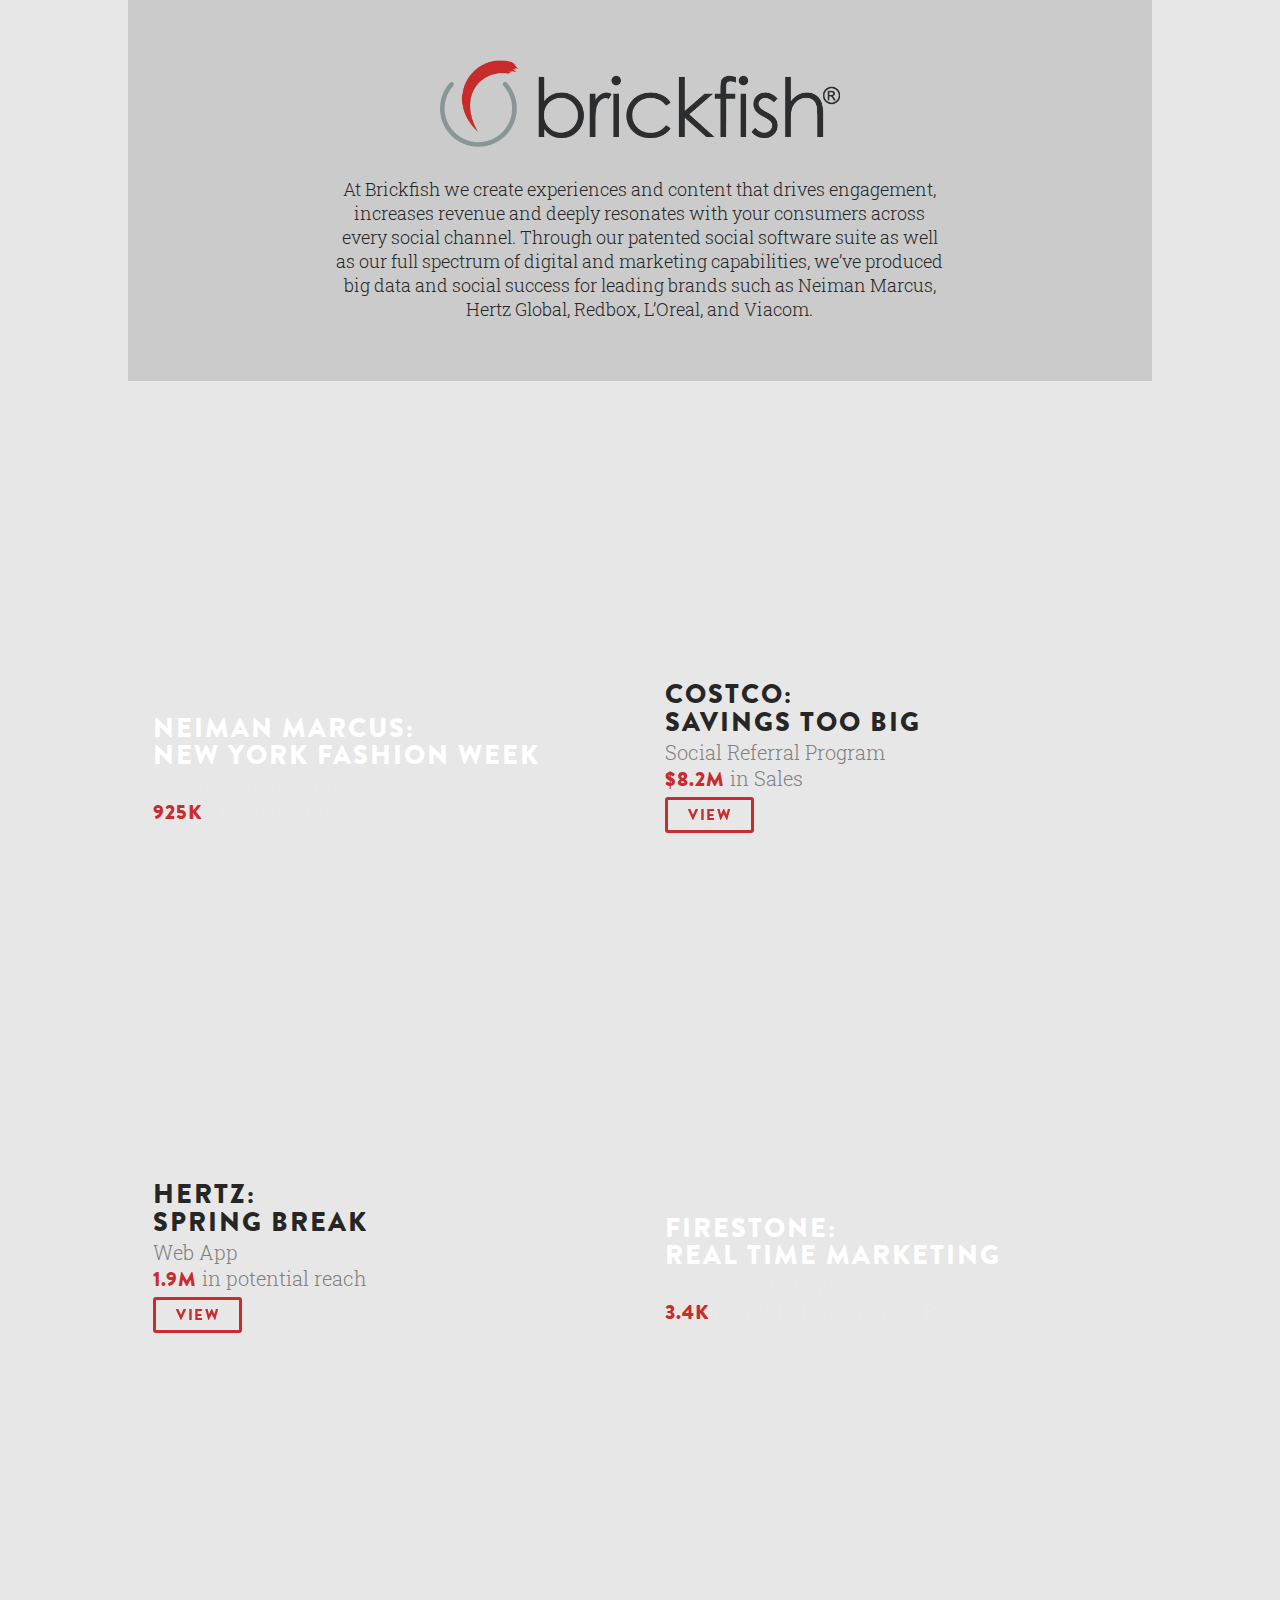
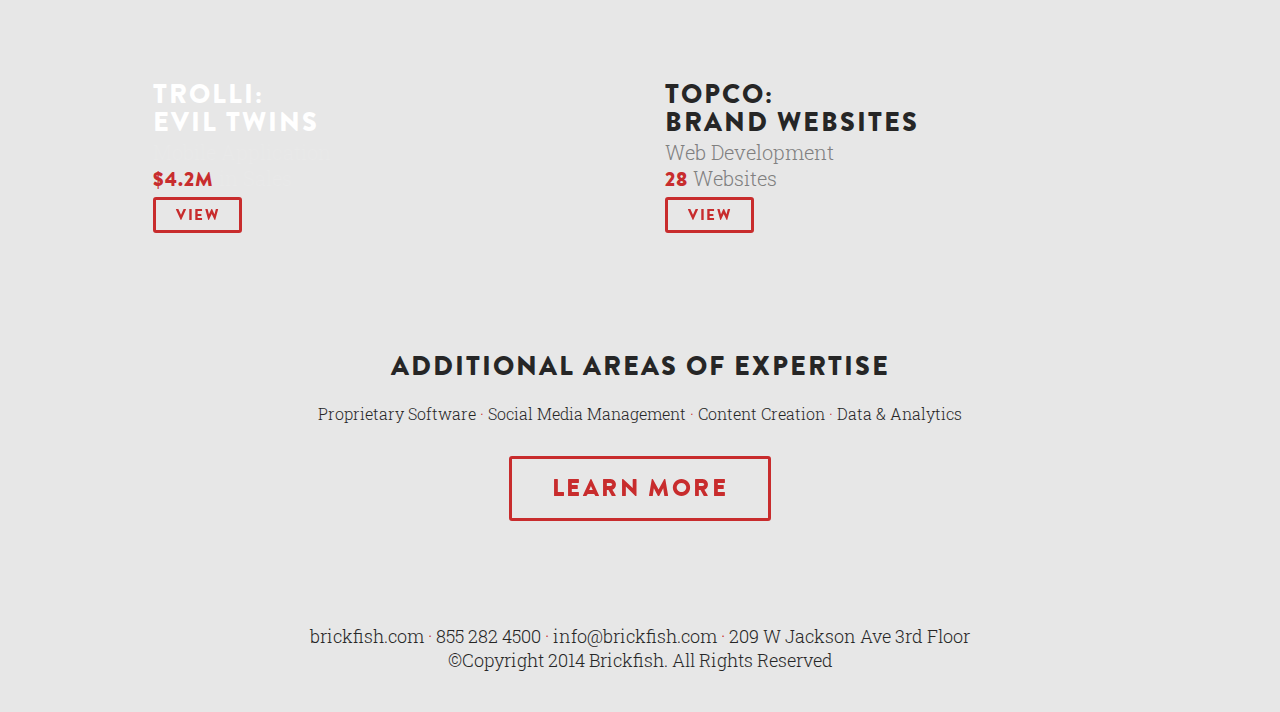
==== index.html @ 9af4f7bd "Update index.html" ====
<!DOCTYPE html>
<html lang="en">

    <head>
        <meta charset="utf-8">

        <!-- Force latest available IE rendering engine and Chrome Frame (if installed) -->
        <meta http-equiv="X-UA-Compatible" content="IE=edge,chrome=1">

        <title></title>
        <meta name="description" content="">

        <!-- Mobile Screen Resizing -->
        <meta name="viewport" content="width=device-width, initial-scale=1.0">

        <!-- Icons: place in the root directory -->
        <!-- https://github.com/audreyr/favicon-cheat-sheet -->

        <!-- feature detection -->
        <script src="dist/js/detects.js"></script>

        <!-- stylesheets -->
        <link href='https://fonts.googleapis.com/css?family=Roboto+Slab:300,100,400' rel='stylesheet' type='text/css'>
        <link rel="stylesheet" href="css/main.css" type="text/css">
        <link rel="stylesheet" type="text/css" href="css/MyFontsWebfontsKit.css">
        <script src="https://ajax.googleapis.com/ajax/libs/jquery/1.12.2/jquery.min.js"></script>
        <script type="text/javascript" src="js/main.js"></script>

       <script type="text/javascript">
          
  $(document).ready(function() {
    
    /* Every time the window is scrolled ... */
    $(window).scroll( function(){
    
        /* Check the location of each desired element */
        $('.hideme').each( function(i){
            
            var bottom_of_object = $(this).offset().top + $(this).outerHeight();
            var bottom_of_window = $(window).scrollTop() + $(window).height();
            
            /* If the object is completely visible in the window, fade it it */
            if( bottom_of_window > bottom_of_object ){
                
                $(this).animate({'opacity':'1'},700); 
                    
            }
            
        }); 
    
    });
    
});
        </script> 
    </head>

    <body>

        <!-- Old Browser Warning -->
        <!--[if lt IE 9]>
            <section class="container">
                Did you know that your web browser is a bit old? Some of the content on this site might not work right as a result. <a href="http://whatbrowser.org">Upgrade your browser</a> for a faster, better, and safer web experience.
            </section>
        <![endif]-->


        <main id="#main">

        <section class="container">

              <div class="header grid-full">
              <img id="main-logo" src="img/logo-2.png" width="400">
              <p>At Brickfish we create experiences and content that drives engagement, increases revenue and deeply resonates with your consumers across every social channel. Through our patented social software suite as well as our full spectrum of digital and marketing capabilities, we’ve produced big data and social success for leading brands such as Neiman Marcus, Hertz Global, Redbox, L’Oreal, and Viacom.</p>

              </div>

              <section class="row">
                  <div class="grid-half neiman">
                    <div class="text hideme">
                      <h1>NEIMAN MARCUS:<br>NEW YORK FASHION WEEK</h1>
                      <p>Social Content Strategy<br><span style="font-family: 'BrandonGrotesqueWeb-Black'; color: #c82d2e; font-weight: normal; letter-spacing: 1px">925K</span> Engagements</p>
                    </div>
                  </div>


                  <div class="grid-half costco">
                  
                    <div class="text hideme">
                      <h1 style="color:#262626">COSTCO:<br>SAVINGS TOO BIG</h1>
                      <p style="color:#808080">Social Referral Program<br><span style="font-family: 'BrandonGrotesqueWeb-Black';color: #c82d2e; font-weight: normal;letter-spacing: 1px">$8.2M</span> in Sales</p>
                    <div class="cta">
                        <a href="http://brickfish.com/expertise/" class="button">VIEW</a>
                    </div>
                    </div>
   
                  </div>
                  
            </section>

            <section class="row">
                  <div class="grid-half hertz">
                    <div class="text hideme">
                      <h1 style="color:#262626">HERTZ:<br>SPRING BREAK</h1>
                      <p style="color:#808080">Web App<br><span style="font-family: 'BrandonGrotesqueWeb-Black';color: #c82d2e; font-weight: normal;letter-spacing: 1px">1.9M</span> in potential reach</p>

                    <div class="cta">
                        <a href="http://brickfish.com/expertise/" class="button">VIEW</a>
                    </div> 
                    </div>                
                  </div>

                  <div class="grid-half firestone">
                    <div class="text hideme">
                      <h1>FIRESTONE:<br>REAL TIME MARKETING</h1>
                      <p>Outreach Strategy<br><span style="font-family: 'BrandonGrotesqueWeb-Black';color: #c82d2e; font-weight: normal;letter-spacing: 1px">3.4K</span> Monthly Personalized Replies</p>
                    </div>
                  </div>
            </section>

            <section class="row">

                  <div class="grid-half trolli">
                   <div class="text hideme">
                      <h1>TROLLI:<br>EVIL TWINS</h1>
                      <p>Mobile Application<br><span style="font-family: 'BrandonGrotesqueWeb-Black';color: #c82d2e; font-weight: normal;letter-spacing: 1px">$4.2M</span> in Sales</p>

                                              <div class="cta">
                        <a href="http://brickfish.com/expertise/" class="button">VIEW</a>
                    </div>
                    </div>
                  </div>


                  <div class="grid-half topco">
                    <div class="text hideme">
                      <h1 style="color:#262626">TOPCO:<br>BRAND WEBSITES</h1>
                      <p style="color:#808080">Web Development<br><span style="font-family: 'BrandonGrotesqueWeb-Black';color: #c82d2e; font-weight: normal;letter-spacing: 1px">28</span> Websites</p>

                                              <div class="cta">
                        <a href="http://brickfish.com/expertise/" class="button">VIEW</a>
                    </div>
                    </div>
                  </div>
            
            </section>



        <section class="row">
             <div class=" grid-full services">
                  <div class="services-text hideme">
                   <h1 style="color: #262626; text-align: center;">ADDITIONAL AREAS OF EXPERTISE</h1>
                    <p>Proprietary Software  <span style="color: #c82d2e;">&middot;</span>  Social Media Management  <span style="color: #c82d2e;">&middot;</span>  Content Creation  <span style="color: #c82d2e;">&middot;</span>  Data & Analytics</p>

                    <div class="cta-big">
                        <a href="http://brickfish.com/expertise/" class="button-big">LEARN MORE</a>
                    </div>
                  </div>
            </div>
        </section>

            <footer>
              <p>brickfish.com  <span style="color: #c82d2e;">&middot;</span>  855 282 4500  <span style="color: #c82d2e;">&middot;</span>  info@brickfish.com  <span style="color: #c82d2e;">&middot;</span>  209 W Jackson Ave 3rd Floor<br>
©Copyright 2014 Brickfish. All Rights Reserved</p>  
            </footer>

             
        </section>



        </main>

        <!-- Javascript -->
        <!-- In the footer for better performance -->


    </body>

</html>
---- css/main.css ----
/*!
 * Kraken v7.3.0: A lightweight front-end boilerplate
 * (c) 2016 Chris Ferdinandi
 * MIT License
 * http://github.com/cferdinandi/kraken
 */

/**
 * @section Normalize.css
 * Normalize.css base with custom code.
 * Additional normalize styles incorporated throughout components.
 * @link http://necolas.github.io/normalize.css/
 */
/**
  * Mobile screen resizing
  * @link http://dev.w3.org/csswg/css-device-adapt/
  */
@import url("//hello.myfonts.net/count/30eabd");

  
@font-face {font-family: 'BrandonGrotesqueWeb-Black';
src: url('../webfonts/30EABD_0_0.eot');
src: url('../webfonts/30EABD_0_0.eot?#iefix') format('embedded-opentype'),
url('../webfonts/30EABD_0_0.woff2') format('woff2'),
url('../webfonts/30EABD_0_0.woff') format('woff'),
url('../webfonts/30EABD_0_0.ttf') format('truetype');}

@-webkit-viewport {
  width: device-width;
  zoom: 1.0;
}

@-moz-viewport {
  width: device-width;
  zoom: 1.0;
}

@-ms-viewport {
  width: device-width;
  zoom: 1.0;
}

@-o-viewport {
  width: device-width;
  zoom: 1.0;
}

@viewport {
  width: device-width;
  zoom: 1.0;
}

/**
 * Remove the tap delay in webkit
 * @link https://medium.com/@adactio/delay-a9df9edceef3#.7dmbl3xow
 */
/* line 23, /Users/cferdinandi/Sites/kraken/src/sass/components/_normalize.scss */
a, .link-block-styled,
button,
input,
select,
textarea,
label,
summary {
  -ms-touch-action: manipulation;
      touch-action: manipulation;
}

/**
 * Add box sizing to everything
 * @link http://www.paulirish.com/2012/box-sizing-border-box-ftw/
 */
/* line 38, /Users/cferdinandi/Sites/kraken/src/sass/components/_normalize.scss */
*,
*:before,
*:after {
  box-sizing: border-box;
}

/**
 * 1. Set default font family to default.
 * 2. Force scrollbar display to prevent jumping on pages.
 * 3. Prevent iOS text size adjust after orientation change, without disabling
 *    user zoom.
 */
/* line 51, /Users/cferdinandi/Sites/kraken/src/sass/components/_normalize.scss */
html {
  font-family: "Helvetica Neue", Arial, sans-serif;
  /* 1 */
  overflow-y: scroll;
  /* 2 */
  -webkit-text-size-adjust: 100%;
      -ms-text-size-adjust: 100%;
          text-size-adjust: 100%;
  /* 3 */
}

/**
 * Remove default margin.
 */
/* line 60, /Users/cferdinandi/Sites/kraken/src/sass/components/_normalize.scss */
body {
  background: #e7e7e7;
  margin: 0;
}

/**
 * Correct `block` display not defined for any HTML5 element in IE 8/9.
 * Correct `block` display not defined for `details` or `summary` in IE 10/11
 * and Firefox.
 * Correct `block` display not defined for `main` in IE 11.
 */
/* line 70, /Users/cferdinandi/Sites/kraken/src/sass/components/_normalize.scss */
article,
aside,
cite,
details,
figcaption,
figure,
footer,
header,
hgroup,
main,
menu,
nav,
section,
summary {
  display: block;
}

/**
 * 1. Correct `inline-block` display not defined in IE 8/9.
 * 2. Normalize vertical alignment of `progress` in Chrome, Firefox, and Opera.
 */
/* line 91, /Users/cferdinandi/Sites/kraken/src/sass/components/_normalize.scss */
audio,
canvas,
progress,
video {
  display: inline-block;
  /* 1 */
  vertical-align: baseline;
  /* 2 */
}

/**
 * Prevent modern browsers from displaying `audio` without controls.
 * Remove excess height in iOS 5 devices.
 */
/* line 103, /Users/cferdinandi/Sites/kraken/src/sass/components/_normalize.scss */
audio:not([controls]) {
  display: none;
  height: 0;
}

/**
 * Prevent img and video elements from spilling outside of the page on smaller screens.
 */
/* line 111, /Users/cferdinandi/Sites/kraken/src/sass/components/_normalize.scss */
img,
video {
  max-width: 100%;
  height: auto;
}

/**
 * Prevent iframe, object, and embed elements from spilling outside of the page on smaller screens.
 * height: auto causes iframes to smush, so it's omitted here.
 */
/* line 121, /Users/cferdinandi/Sites/kraken/src/sass/components/_normalize.scss */
iframe,
object,
embed {
  max-width: 100%;
}

/**
 * Hide the template element in IE, Safari, and Firefox < 22.
 */
/**
 * 1. Remove border when inside `a` element in IE 8/9/10.
 * 2. Prevents IE from making scaled images look like crap
 */
/* line 138, /Users/cferdinandi/Sites/kraken/src/sass/components/_normalize.scss */
img {
  border: 0;
  /* 1 */
  -ms-interpolation-mode: bicubic;
  /* 2 */
}

/**
 * Correct overflow not hidden in IE 9/10/11.
 */
/* line 146, /Users/cferdinandi/Sites/kraken/src/sass/components/_normalize.scss */
svg:not(:root) {
  overflow: hidden;
}

/**
 * Address inconsistent margin.
 */
/* line 153, /Users/cferdinandi/Sites/kraken/src/sass/components/_normalize.scss */
figure {
  margin: 0;
}

/**
 * @section Grid
 * Structure and layout
 */
/**
 * Base grid styles: single column
 */
/* line 9, /Users/cferdinandi/Sites/kraken/src/sass/components/_grid.scss */
.container {
  background: #e7e7e7;
  margin-left: auto;
  margin-right: auto;
  max-width: 80%;
  width: 100%;
}

/* line 16, /Users/cferdinandi/Sites/kraken/src/sass/components/_grid.scss */
.row {
  width: 100%;
}

/* line 21, /Users/cferdinandi/Sites/kraken/src/sass/components/_grid.scss */
.grid-full {
  width: 100%;
}
.grid-half {
  height: 500px;
  width: 50%;
  float: left;
  display: flex !important;
}
.neiman {
  background-image: url('http://brickfish.com/wp-content/uploads/2016/05/NM-1.jpg');
  background-size: cover;
}
.firestone {
  background-image: url('http://brickfish.com/wp-content/uploads/2016/05/firestone2.jpg');
  background-size: cover;
  background-position: bottom right;
}
.trolli {
  background-image: url('http://brickfish.com/wp-content/uploads/2016/05/trolli-1.jpg');
  background-size: cover;
  background-position: 50%, 50%;
}
.costco {
  background-image: url('http://brickfish.com/wp-content/uploads/2016/05/costco-2.jpg');
    background-repeat: no-repeat;
  background-size: contain;
  background-position: bottom right;
}
.hertz {
  background-image: url('http://brickfish.com/wp-content/uploads/2016/05/hertz2-1.jpg');
    background-repeat: no-repeat;
  background-size: contain;
  background-position: top right;
}
.topco {
  background-image: url('http://brickfish.com/wp-content/uploads/2016/05/topco.jpg');
    background-repeat: no-repeat;
  background-size: contain;
  background-position: top right;
}
.grey {
  background: #e7e7e7;
}
.header {
  background-image: url('http://brickfish.com/wp-content/uploads/2016/05/header-img-1.jpg');
  background-size: cover;
  background-position: 50%, 50%;
  background-color: #cbcbcb;
  padding: 60px 0;
}
.header p {
  width: 60%;
  color: #262626;
  font-size: 18px;
  font-weight: 300;
  margin: 0 auto;
  text-align: center;
}
#main-logo {
  display: block;
  text-align: center;
  margin: 0px auto 30px auto;
}

h1{
  line-height: 1;
  font-weight: normal;
  letter-spacing: 2px;
  font-size: 2em;
  font-family: 'BrandonGrotesqueWeb-Black';
  color: white;
  -webkit-margin-before: 0 !important;
  -webkit-margin-after: 0 !important;
}
p {
  font-weight: 300;
  color: #e9e9e9;
  font-size: 20px;
  font-family: 'Roboto Slab', serif;
  -webkit-margin-before: 0 !important;
  -webkit-margin-after: 0 !important;
}
.text {
  display: flex !important;
  flex-direction: column !important;
  justify-content: flex-end !important;
  margin-bottom: 10%;
  margin-left: 25px;
}
.services {
  display: flex;
  background: url('http://brickfish.com/wp-content/uploads/2016/05/services.jpg');
  background-size: cover;
  background-position: 50%, 50%;
  text-align: center;
  padding: 75px 10px;
}
.services-text {
  margin: 0 auto;
  text-align: center;
}
.services p {
  padding-top:20px;
  color: #262626;
  font-weight: 300;
}

div .cta-big {
  font-family: 'BrandonGrotesqueWeb-Black';
  margin: 50px auto 0 auto;
  text-align: center;
}
.button-big {
  position: relative;
  font-size: 24px;
  letter-spacing: .1em;
  text-decoration: none;
  color: #c82c2d;
    border: 3px solid #c82c2d;
    box-sizing: border-box;
    border-radius: 3px;
    padding: 20px 40px 15px 40px;
    text-align: center;
  vertical-align: middle;
  
    -webkit-transform: translateZ(0);
  -moz-transform: translateZ(0);

  transform: translateZ(0);
  
  -webkit-backface-visibility: hidden;
  -moz-backface-visibility: hidden;

  backface-visibility: hidden;
  
  -moz-osx-font-smoothing: grayscale;
  
  -webkit-transition-duration: 0.5s;
  -moz-transition-duration: 0.5s;

  transition-duration: 0.5s;
  
  -webkit-transition-property: all;
  -moz-transition-property: all;
  -moz-transition-property: all;
  transition-property: all;
}

.button-big:hover, .button-big:focus, .button-big:active {
background: #ea3031;
text-decoration: none;
border: 3px solid #ea3031 !important;
 color: #fff;
}
.cta {
  font-family: 'BrandonGrotesqueWeb-Black';
  margin: 10px 0 0 0;
}
.button {
  position: relative;
  font-size: 15px;
  letter-spacing: .1em;
  text-decoration: none;
  color: #c82c2d;
    border: 3px solid #c82c2d;
    box-sizing: border-box;
    border-radius: 3px;
    padding: 10px 20px 5px 20px;
    text-align: center;
  vertical-align: middle;
  
    -webkit-transform: translateZ(0);
  -moz-transform: translateZ(0);

  transform: translateZ(0);
  
  -webkit-backface-visibility: hidden;
  -moz-backface-visibility: hidden;

  backface-visibility: hidden;
  
  -moz-osx-font-smoothing: grayscale;
  
  -webkit-transition-duration: 0.5s;
  -moz-transition-duration: 0.5s;

  transition-duration: 0.5s;
  
  -webkit-transition-property: all;
  -moz-transition-property: all;
  -moz-transition-property: all;
  transition-property: all;
}

.button:hover, .button:focus, .button:active {
background: #ea3031;
text-decoration: none;
border: 3px solid #ea3031 !important;
 color: #fff;
}

footer {
  color: #262626;
  text-align: center;
  padding: 40px 10px;
}
footer p {
  font-size: 18px;
  font-weight: 300;
  color: #262626;
}
/**
 * Reverses order of grid for content choreography
 */
/* line 38, /Users/cferdinandi/Sites/kraken/src/sass/components/_grid.scss */
.grid-flip {
  float: right;
}
/*.hideme {
    opacity:0;
} */



/**
 * Add columns to grid on bigger screens
 */
@media (max-width: 1360px) {

h1 {
  font-size: 1.7em;
}
.services p {
  font-size: 16px;
}

}
@media (max-width: 1100px) {
.container {
  max-width: 90%;
}
h1 {
  font-size: 1.3em;
}
.services p {
  font-size: 16px;
}
}

@media (max-width: 770px) {
.container {
  max-width: 90%;
}
.header {
  padding: 75px 0;

}
.grid-half {
  height: 500px;
  width: 100%;
}
h1 {
  font-size: 2em;
}
.costco {
    background-repeat: no-repeat;
  background-size: contain;
  background-position: top right;
}
.hertz {
  background-repeat: no-repeat;
  background-size: contain;
  background-position: top right;
}

}
@media (max-width: 481px) {
.container {
  max-width: 100%;
  width: 100%;
}
#main-logo {
  width: 80%;
}
  .header {
  padding: 50px 0;
}
.grid-half {
  height: 300px;
  width: 100%;
}
h1 {
  font-size: 1.2em;
}
.text {
  margin-bottom: 7%;
}
.text p {
  font-size: 16px;
}
}
  
}
---- css/MyFontsWebfontsKit.css ----
/**
 * @license
 * MyFonts Webfont Build ID 3205821, 2016-04-18T14:01:42-0400
 * 
 * The fonts listed in this notice are subject to the End User License
 * Agreement(s) entered into by the website owner. All other parties are 
 * explicitly restricted from using the Licensed Webfonts(s).
 * 
 * You may obtain a valid license at the URLs below.
 * 
 * Webfont: BrandonGrotesqueWeb-Black by HVD Fonts
 * URL: http://www.myfonts.com/fonts/hvdfonts/brandon-grotesque/black/
 * Copyright: Copyright (c) 2015 by Hannes von Doehren. All rights reserved.
 * Licensed pageviews: 10,000
 * 
 * 
 * License: http://www.myfonts.com/viewlicense?type=web&buildid=3205821
 * 
 * © 2016 MyFonts Inc
*/


/* @import must be at top of file, otherwise CSS will not work */
@import url("//hello.myfonts.net/count/30eabd");

  
@font-face {font-family: 'BrandonGrotesqueWeb-Black';src: url('webfonts/30EABD_0_0.eot');src: url('webfonts/30EABD_0_0.eot?#iefix') format('embedded-opentype'),url('webfonts/30EABD_0_0.woff2') format('woff2'),url('webfonts/30EABD_0_0.woff') format('woff'),url('webfonts/30EABD_0_0.ttf') format('truetype');}
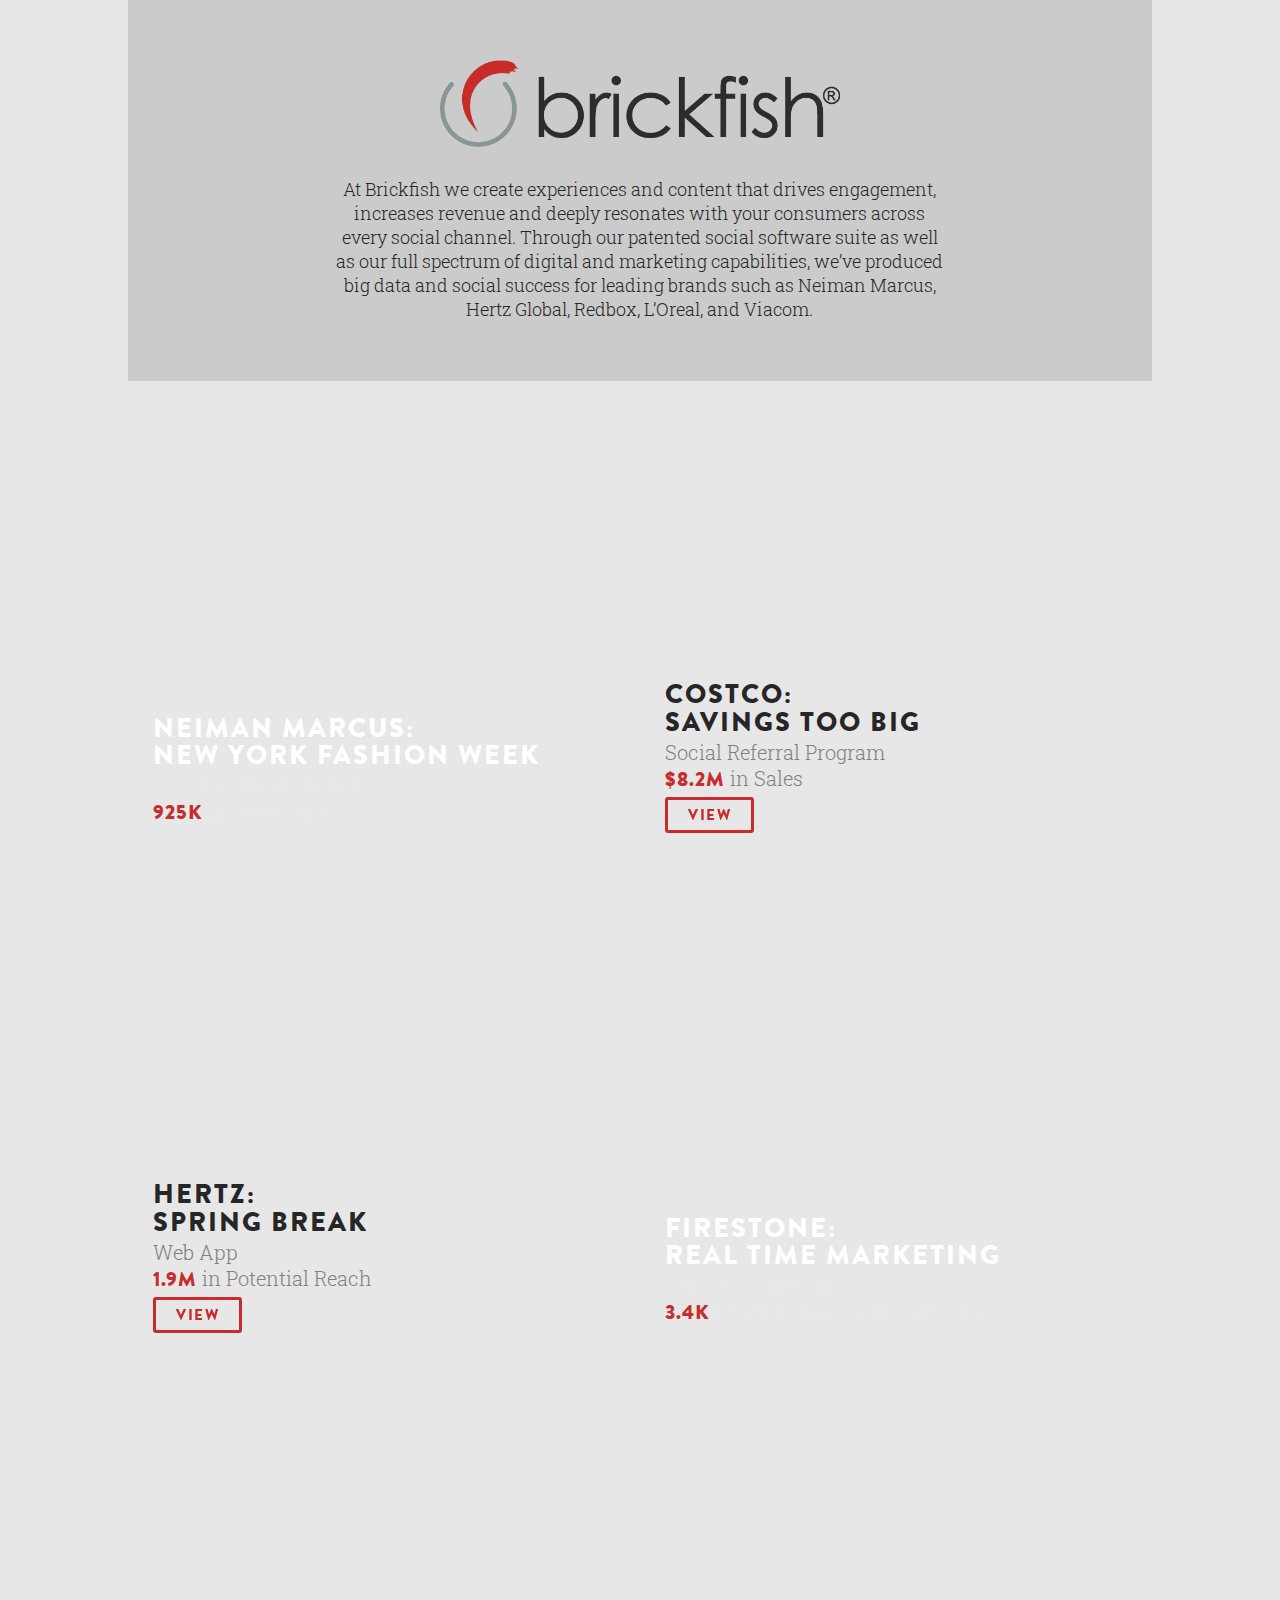
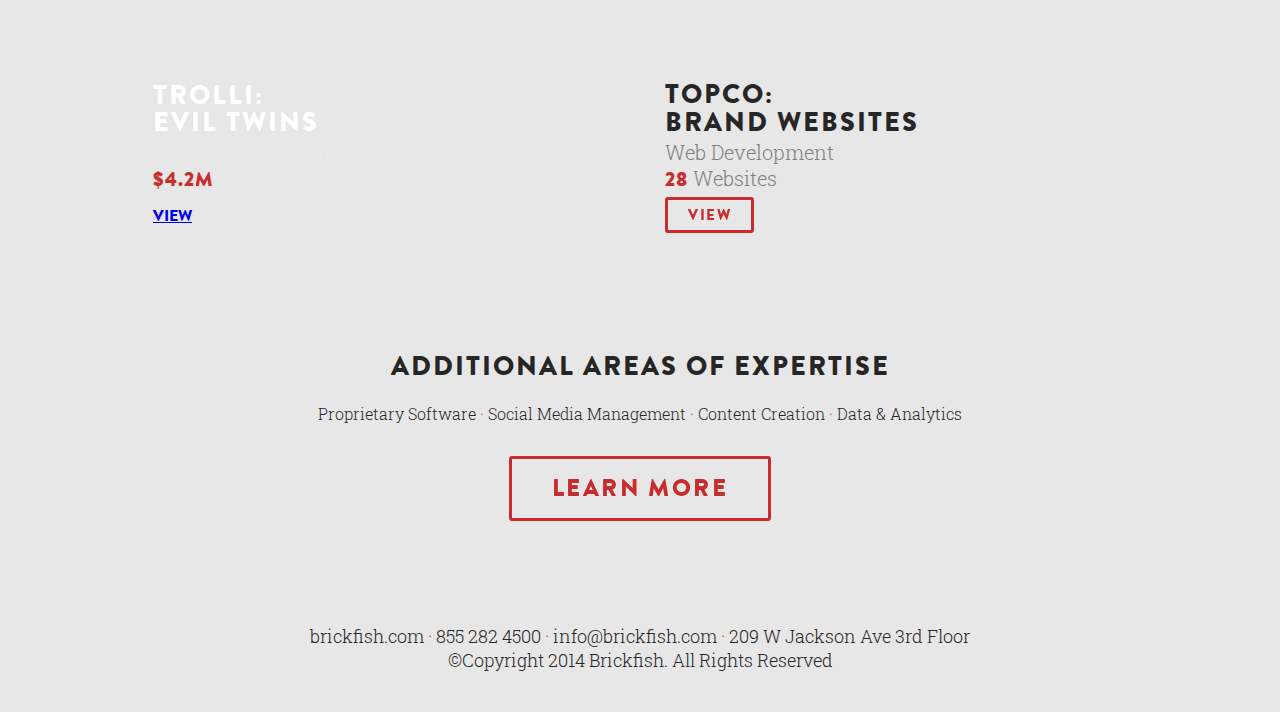
==== commit 5a3c1d76: "copy" ====
--- a/index.html
+++ b/index.html
@@ -69,7 +69,7 @@
         <section class="container">
 
               <div class="header grid-full">
-              <img id="main-logo" src="img/logo-2.png" width="400">
+              <a href="http://brickfish.com/" target="_blank"><img id="main-logo" src="img/logo-2.png" width="400"></a>
               <p>At Brickfish we create experiences and content that drives engagement, increases revenue and deeply resonates with your consumers across every social channel. Through our patented social software suite as well as our full spectrum of digital and marketing capabilities, we’ve produced big data and social success for leading brands such as Neiman Marcus, Hertz Global, Redbox, L’Oreal, and Viacom.</p>
 
               </div>
@@ -89,7 +89,7 @@
                       <h1 style="color:#262626">COSTCO:<br>SAVINGS TOO BIG</h1>
                       <p style="color:#808080">Social Referral Program<br><span style="font-family: 'BrandonGrotesqueWeb-Black';color: #c82d2e; font-weight: normal;letter-spacing: 1px">$8.2M</span> in Sales</p>
                     <div class="cta">
-                        <a href="http://brickfish.com/expertise/" class="button">VIEW</a>
+                        <a href="http://brickfish.com/costco-savings-too-big/" target="_blank" class="button">VIEW</a>
                     </div>
                     </div>
    
@@ -101,10 +101,10 @@
                   <div class="grid-half hertz">
                     <div class="text hideme">
                       <h1 style="color:#262626">HERTZ:<br>SPRING BREAK</h1>
-                      <p style="color:#808080">Web App<br><span style="font-family: 'BrandonGrotesqueWeb-Black';color: #c82d2e; font-weight: normal;letter-spacing: 1px">1.9M</span> in potential reach</p>
+                      <p style="color:#808080">Web App<br><span style="font-family: 'BrandonGrotesqueWeb-Black';color: #c82d2e; font-weight: normal;letter-spacing: 1px">1.9M</span> in Potential Reach</p>
 
                     <div class="cta">
-                        <a href="http://brickfish.com/expertise/" class="button">VIEW</a>
+                        <a href="http://brickfish.com/hertz-spring-break/" target="_blank" class="button">VIEW</a>
                     </div> 
                     </div>                
                   </div>
@@ -125,7 +125,7 @@
                       <p>Mobile Application<br><span style="font-family: 'BrandonGrotesqueWeb-Black';color: #c82d2e; font-weight: normal;letter-spacing: 1px">$4.2M</span> in Sales</p>
 
                                               <div class="cta">
-                        <a href="http://brickfish.com/expertise/" class="button">VIEW</a>
+                        <a href="http://brickfish.com/trolli-case-study/" target="_blank class="button">VIEW</a>
                     </div>
                     </div>
                   </div>
@@ -137,7 +137,7 @@
                       <p style="color:#808080">Web Development<br><span style="font-family: 'BrandonGrotesqueWeb-Black';color: #c82d2e; font-weight: normal;letter-spacing: 1px">28</span> Websites</p>
 
                                               <div class="cta">
-                        <a href="http://brickfish.com/expertise/" class="button">VIEW</a>
+                        <a href="http://brickfish.com/topco-case-study/" target="_blank" class="button">VIEW</a>
                     </div>
                     </div>
                   </div>
@@ -153,7 +153,7 @@
                     <p>Proprietary Software  <span style="color: #c82d2e;">&middot;</span>  Social Media Management  <span style="color: #c82d2e;">&middot;</span>  Content Creation  <span style="color: #c82d2e;">&middot;</span>  Data & Analytics</p>
 
                     <div class="cta-big">
-                        <a href="http://brickfish.com/expertise/" class="button-big">LEARN MORE</a>
+                        <a href="http://brickfish.com/expertise/" target="_blank" class="button-big">LEARN MORE</a>
                     </div>
                   </div>
             </div>
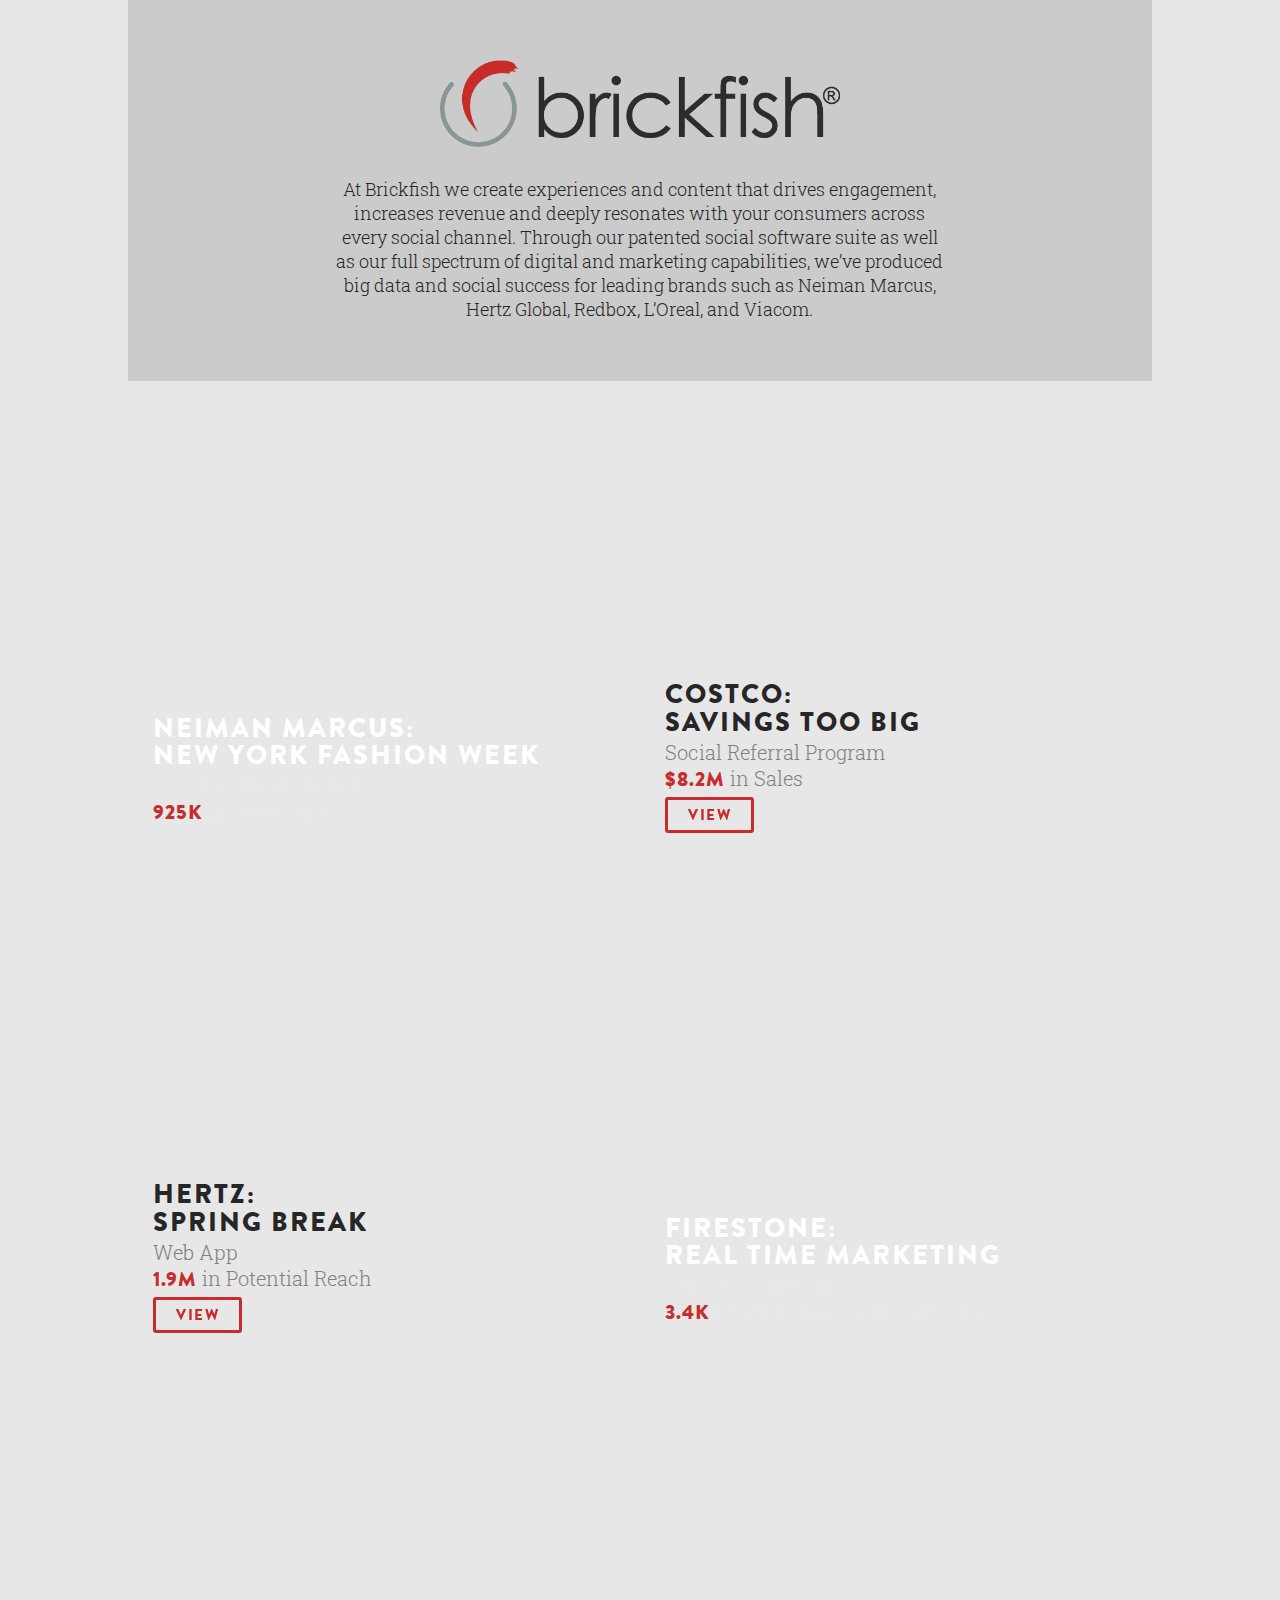
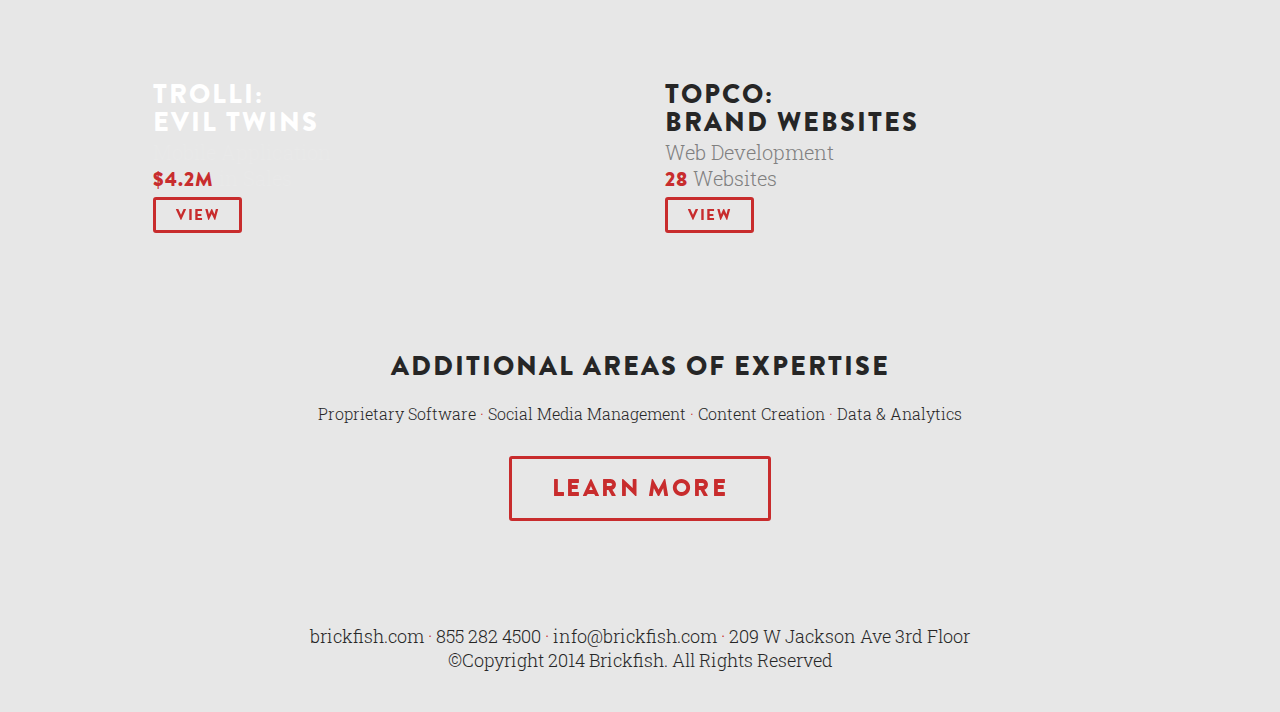
==== commit 7889e21d: """ ====
--- a/index.html
+++ b/index.html
@@ -125,7 +125,7 @@
                       <p>Mobile Application<br><span style="font-family: 'BrandonGrotesqueWeb-Black';color: #c82d2e; font-weight: normal;letter-spacing: 1px">$4.2M</span> in Sales</p>
 
                                               <div class="cta">
-                        <a href="http://brickfish.com/trolli-case-study/" target="_blank class="button">VIEW</a>
+                        <a href="http://brickfish.com/trolli-case-study/" target="_blank" class="button">VIEW</a>
                     </div>
                     </div>
                   </div>
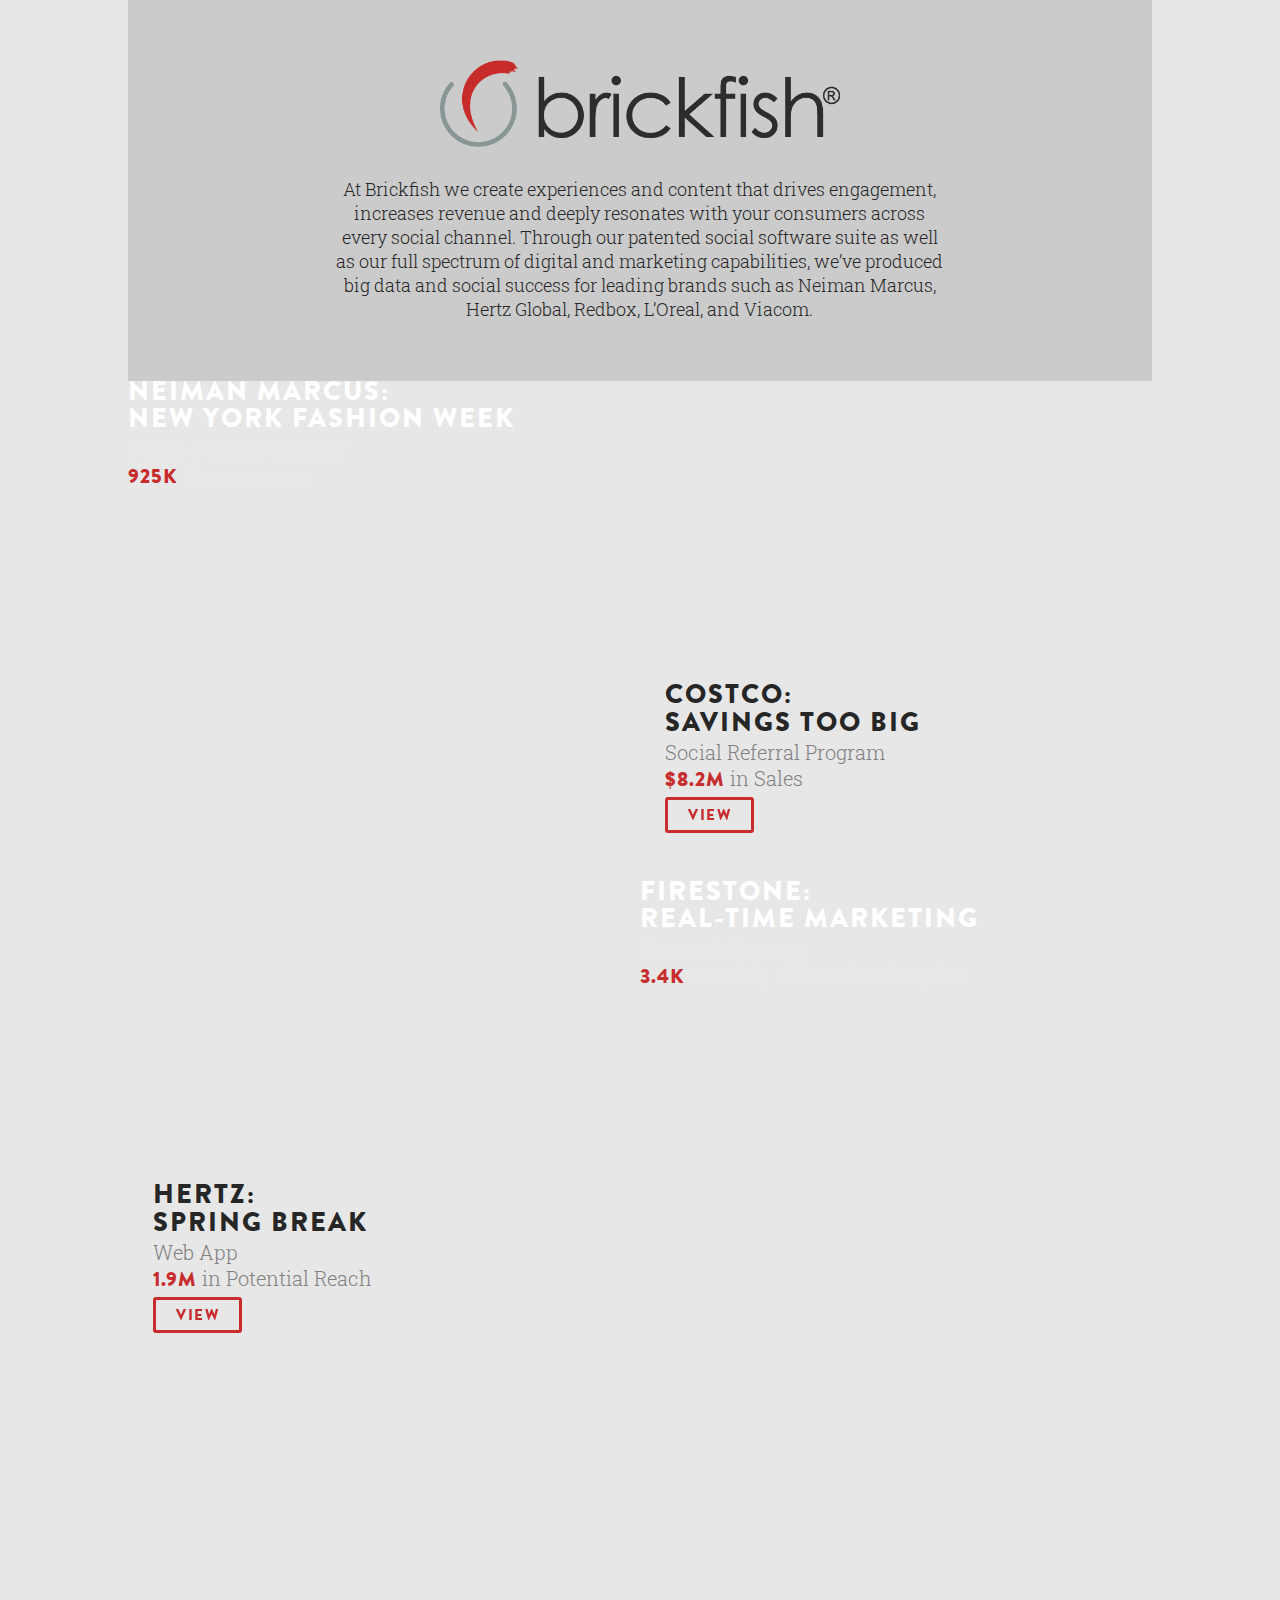
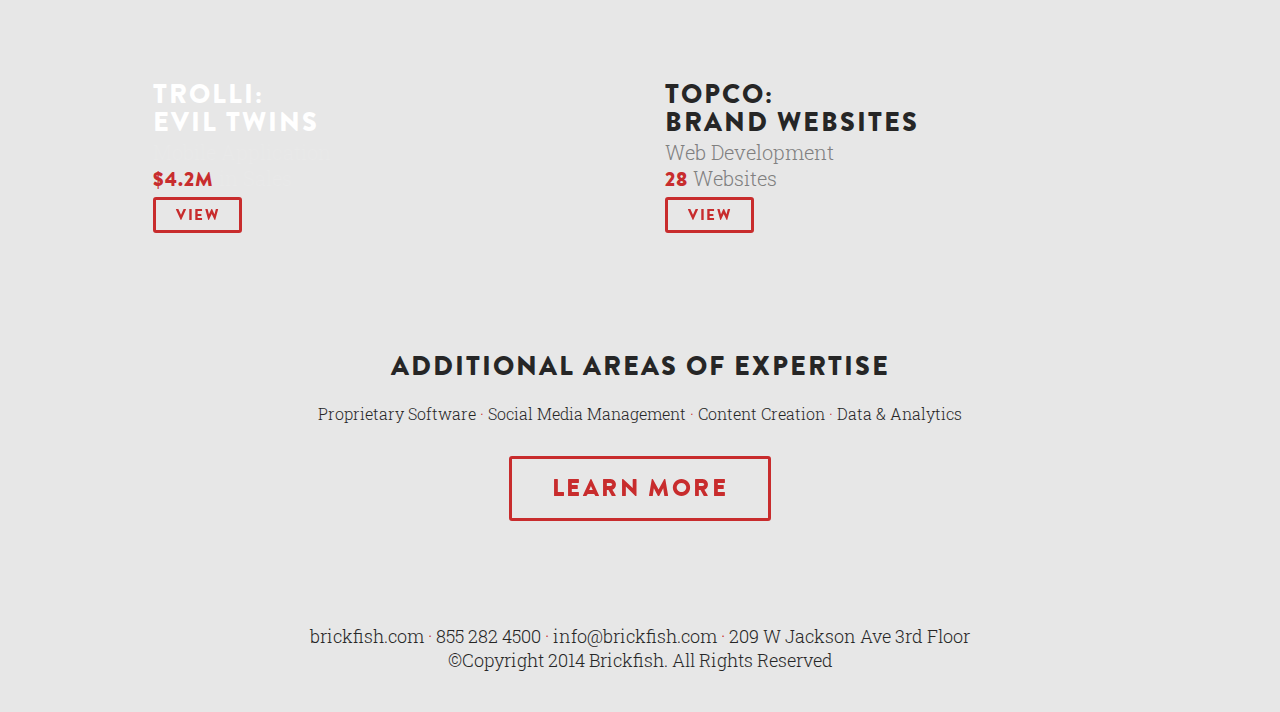
==== commit 2d4ce2dd: "changes" ====
--- a/index.html
+++ b/index.html
@@ -76,7 +76,7 @@
 
               <section class="row">
                   <div class="grid-half neiman">
-                    <div class="text hideme">
+                    <div class="text-only hideme">
                       <h1>NEIMAN MARCUS:<br>NEW YORK FASHION WEEK</h1>
                       <p>Social Content Strategy<br><span style="font-family: 'BrandonGrotesqueWeb-Black'; color: #c82d2e; font-weight: normal; letter-spacing: 1px">925K</span> Engagements</p>
                     </div>
@@ -110,8 +110,8 @@
                   </div>
 
                   <div class="grid-half firestone">
-                    <div class="text hideme">
-                      <h1>FIRESTONE:<br>REAL TIME MARKETING</h1>
+                    <div class="text-only hideme">
+                      <h1>FIRESTONE:<br>REAL-TIME MARKETING</h1>
                       <p>Outreach Strategy<br><span style="font-family: 'BrandonGrotesqueWeb-Black';color: #c82d2e; font-weight: normal;letter-spacing: 1px">3.4K</span> Monthly Personalized Replies</p>
                     </div>
                   </div>
--- a/css/main.css
+++ b/css/main.css
@@ -477,6 +477,16 @@
 }
 }
 
+@media (min-width: 771px) and (max-width: 925px) {
+ p {
+  font-size:16px;
+ }
+ .costco {
+ background-position-x: -50px;
+ }
+ 
+}
+
 @media (max-width: 770px) {
 .container {
   max-width: 90%;
@@ -492,6 +502,9 @@
 h1 {
   font-size: 2em;
 }
+ p {
+  font-size:20px;
+ }
 .costco {
     background-repeat: no-repeat;
   background-size: contain;
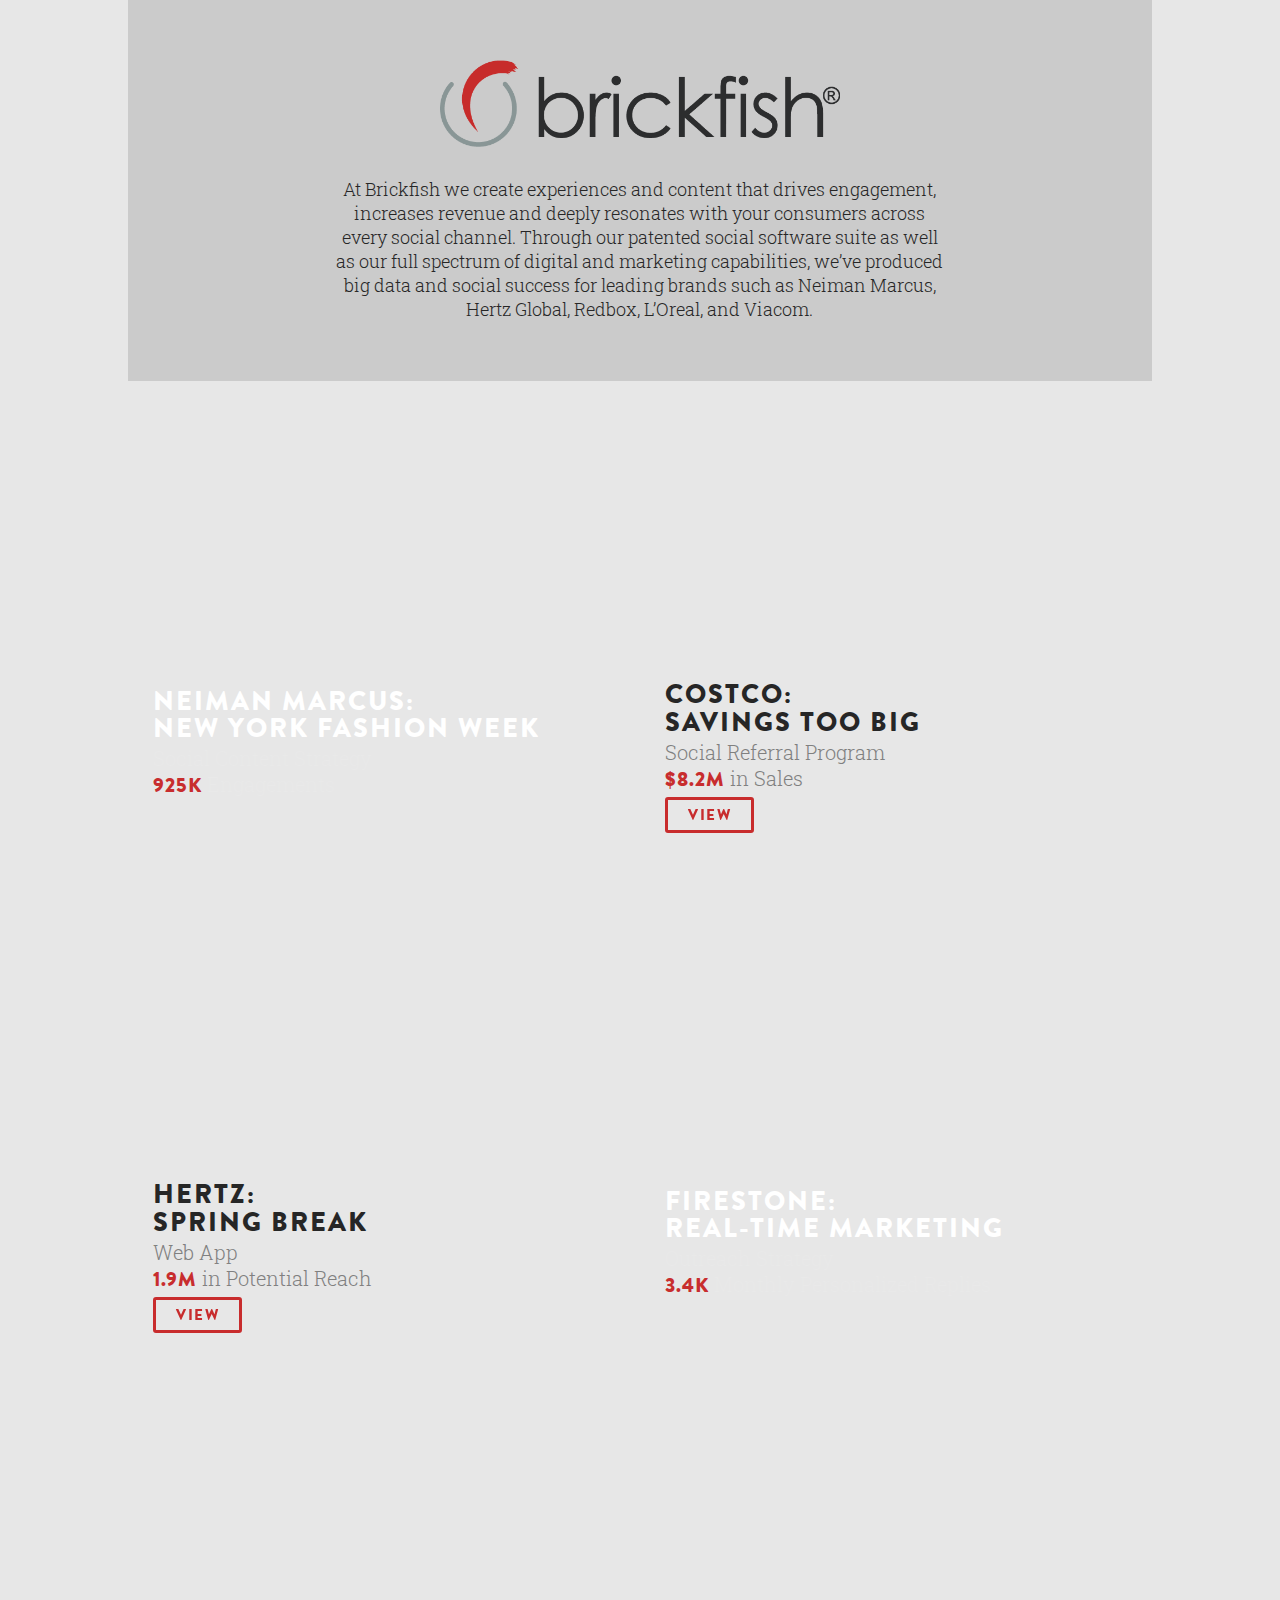
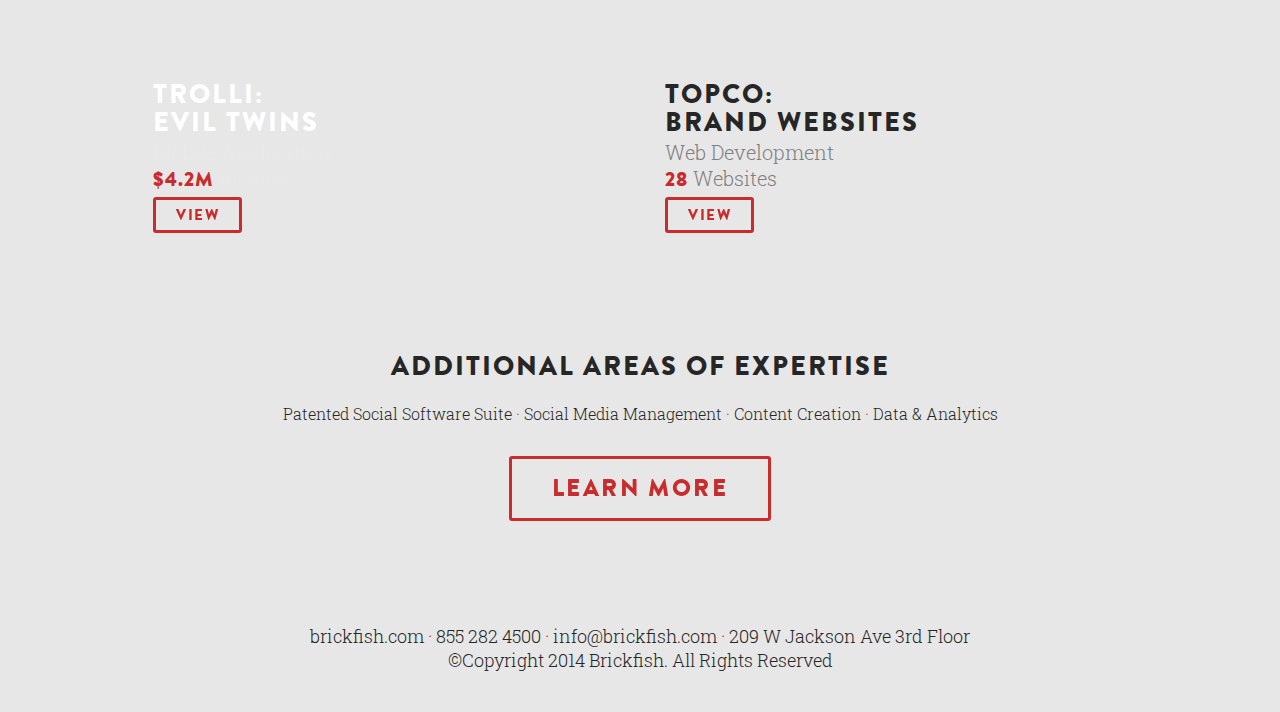
==== commit 1927a96f: "copy" ====
--- a/index.html
+++ b/index.html
@@ -150,7 +150,7 @@
              <div class=" grid-full services">
                   <div class="services-text hideme">
                    <h1 style="color: #262626; text-align: center;">ADDITIONAL AREAS OF EXPERTISE</h1>
-                    <p>Proprietary Software  <span style="color: #c82d2e;">&middot;</span>  Social Media Management  <span style="color: #c82d2e;">&middot;</span>  Content Creation  <span style="color: #c82d2e;">&middot;</span>  Data & Analytics</p>
+                    <p>Patented Social Software Suite  <span style="color: #c82d2e;">&middot;</span>  Social Media Management  <span style="color: #c82d2e;">&middot;</span>  Content Creation  <span style="color: #c82d2e;">&middot;</span>  Data & Analytics</p>
 
                     <div class="cta-big">
                         <a href="http://brickfish.com/expertise/" target="_blank" class="button-big">LEARN MORE</a>
--- a/css/main.css
+++ b/css/main.css
@@ -246,7 +246,7 @@
   background-position: bottom right;
 }
 .trolli {
-  background-image: url('http://brickfish.com/wp-content/uploads/2016/05/trolli-1.jpg');
+  background-image: url('http://brickfish.com/wp-content/uploads/2016/06/trolli-1.jpg');
   background-size: cover;
   background-position: 50%, 50%;
 }
@@ -315,6 +315,13 @@
   flex-direction: column !important;
   justify-content: flex-end !important;
   margin-bottom: 10%;
+  margin-left: 25px;
+}
+.text-only {
+  display: flex !important;
+  flex-direction: column !important;
+  justify-content: flex-end !important;
+  margin-bottom: 15.2%;
   margin-left: 25px;
 }
 .services {
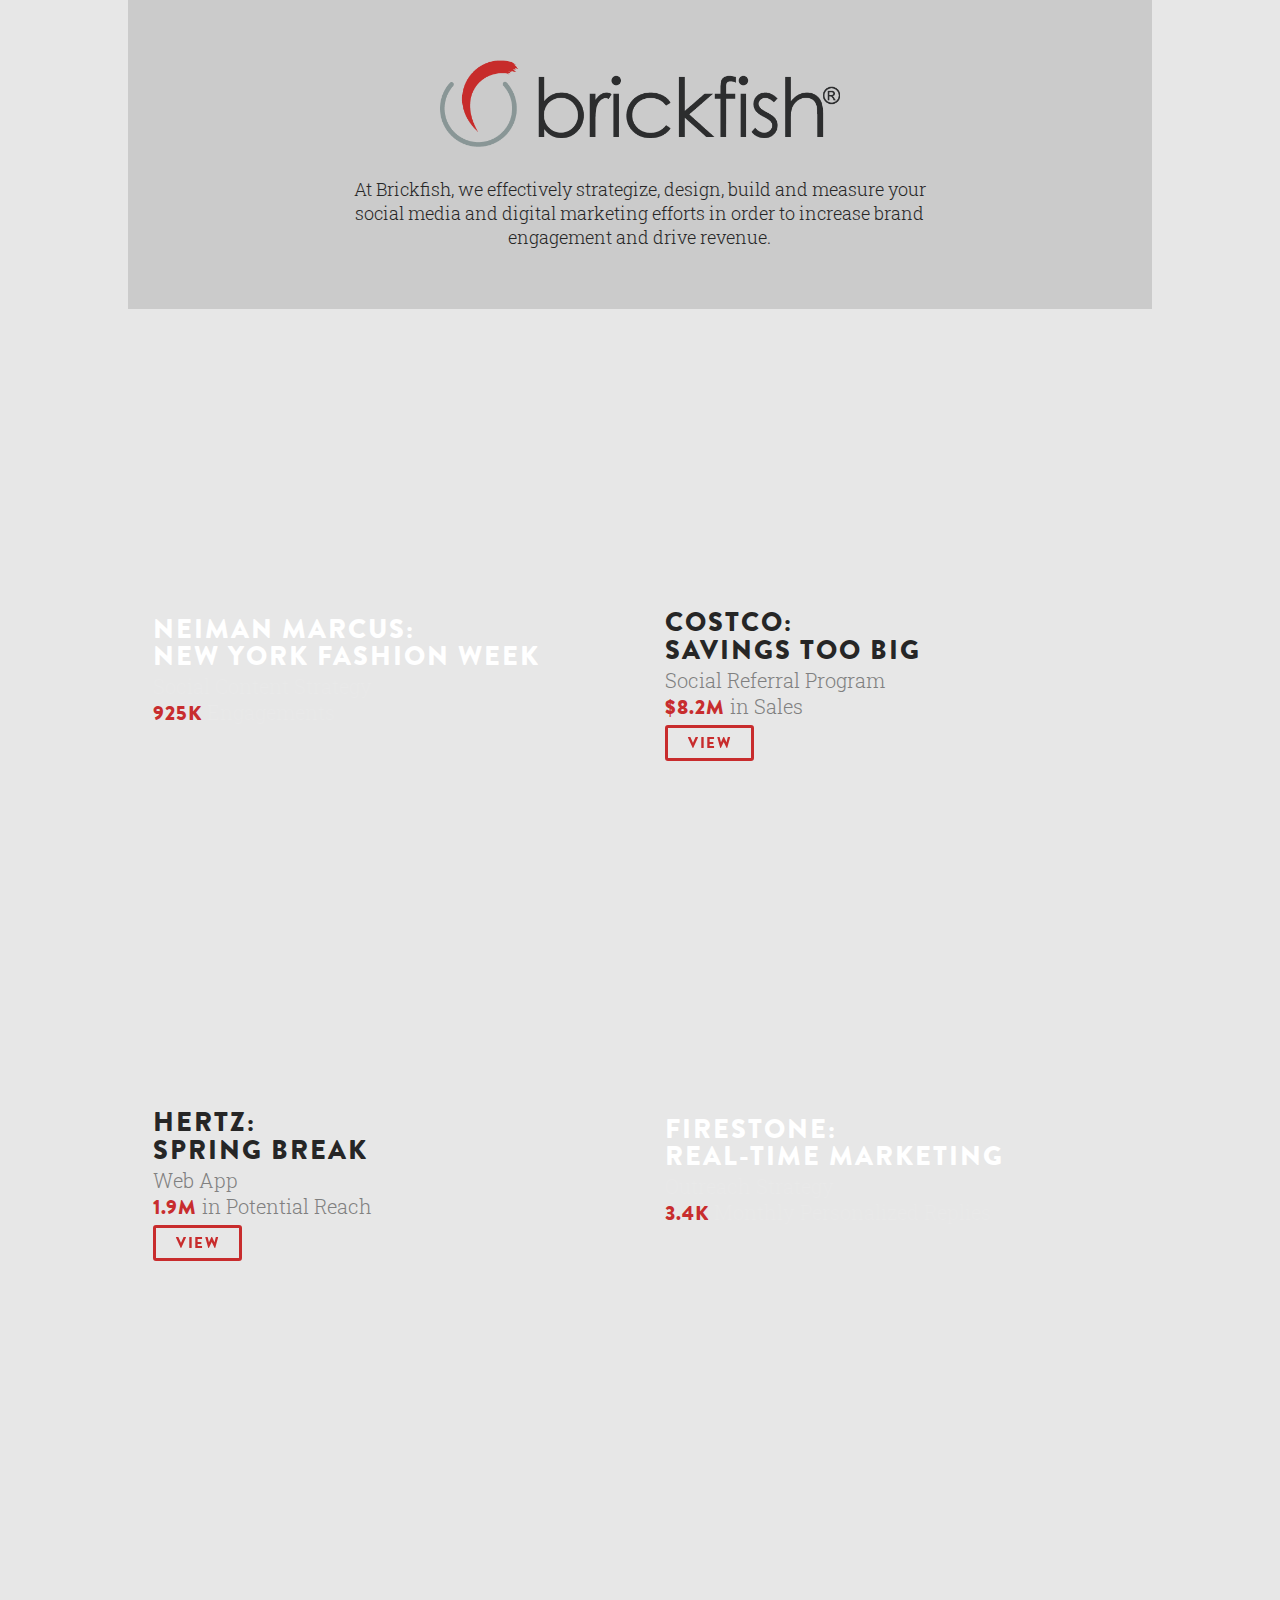
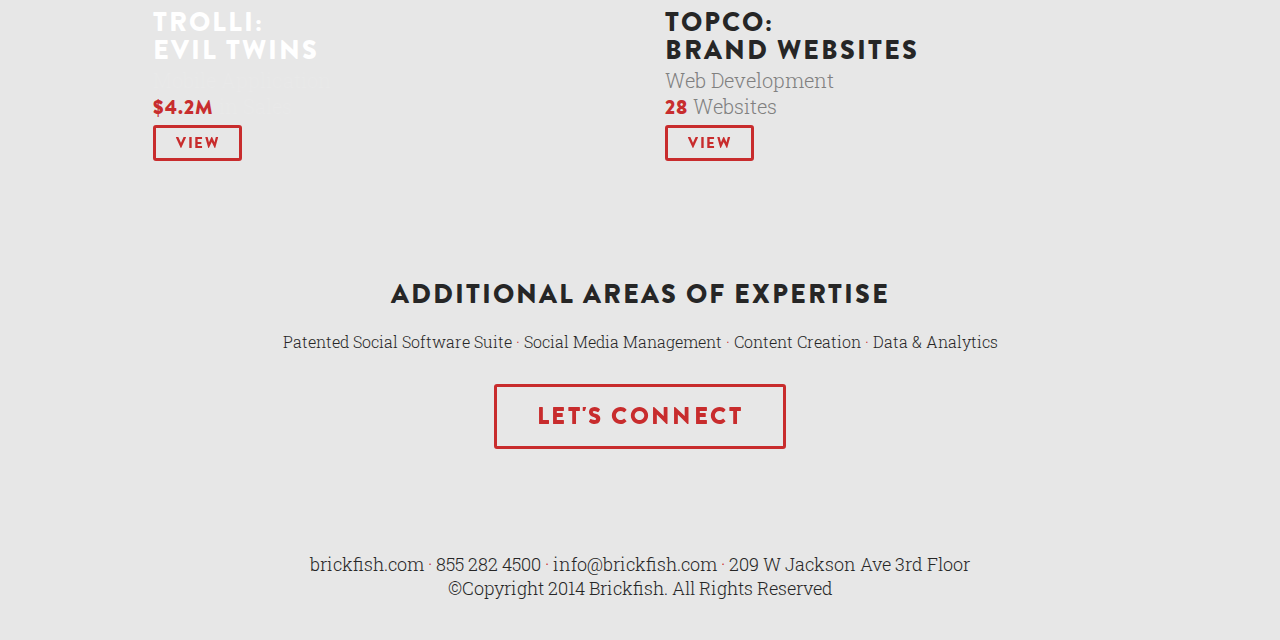
==== commit 45086582: "more copy" ====
--- a/index.html
+++ b/index.html
@@ -70,7 +70,7 @@
 
               <div class="header grid-full">
               <a href="http://brickfish.com/" target="_blank"><img id="main-logo" src="img/logo-2.png" width="400"></a>
-              <p>At Brickfish we create experiences and content that drives engagement, increases revenue and deeply resonates with your consumers across every social channel. Through our patented social software suite as well as our full spectrum of digital and marketing capabilities, we’ve produced big data and social success for leading brands such as Neiman Marcus, Hertz Global, Redbox, L’Oreal, and Viacom.</p>
+              <p>At Brickfish, we effectively strategize, design, build and measure your social media and digital marketing efforts in order to increase brand engagement and drive revenue.</p>
 
               </div>
 
@@ -153,7 +153,7 @@
                     <p>Patented Social Software Suite  <span style="color: #c82d2e;">&middot;</span>  Social Media Management  <span style="color: #c82d2e;">&middot;</span>  Content Creation  <span style="color: #c82d2e;">&middot;</span>  Data & Analytics</p>
 
                     <div class="cta-big">
-                        <a href="http://brickfish.com/expertise/" target="_blank" class="button-big">LEARN MORE</a>
+                        <a href="mailto:maria.papasotiriou@brickfish.com" target="_blank" class="button-big">LET'S CONNECT</a>
                     </div>
                   </div>
             </div>
--- a/css/main.css
+++ b/css/main.css
@@ -489,7 +489,7 @@
   font-size:16px;
  }
  .costco {
- background-position-x: -50px;
+ background-position-x: 50px;
  }
  
 }
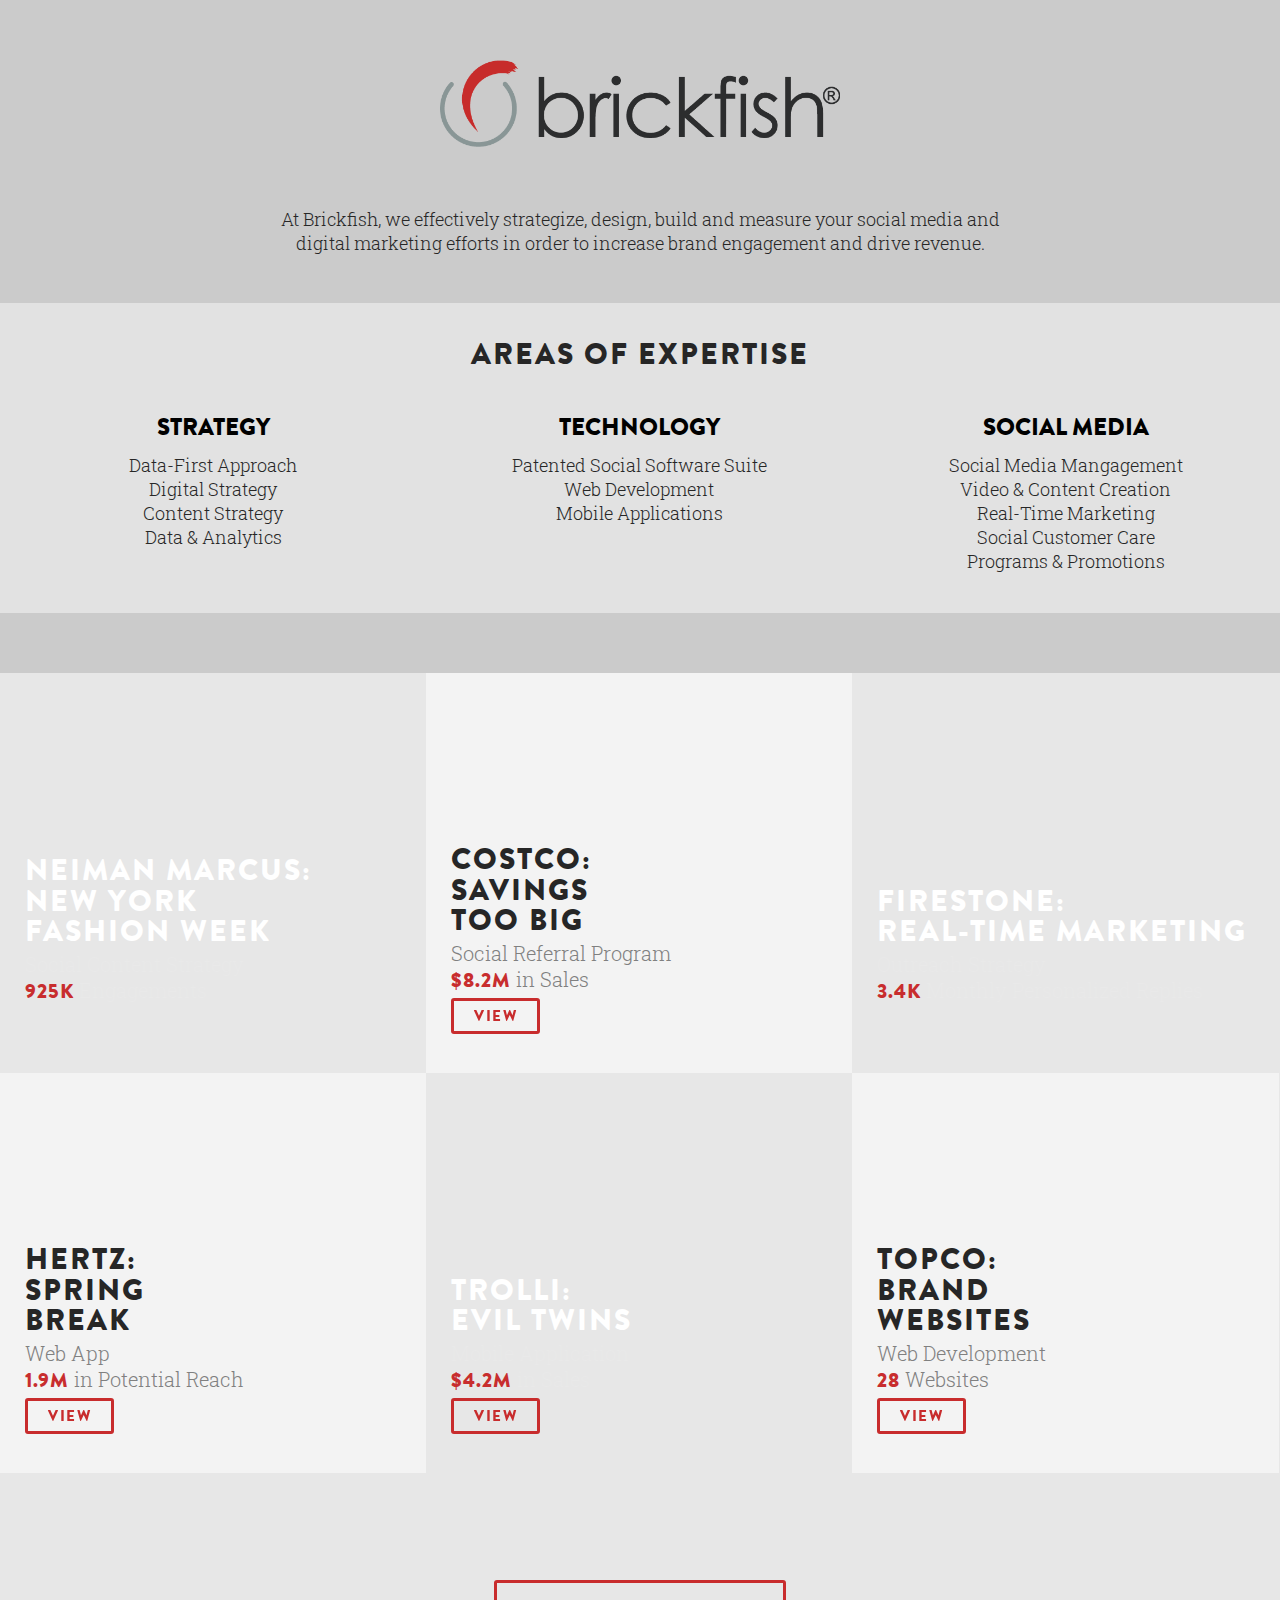
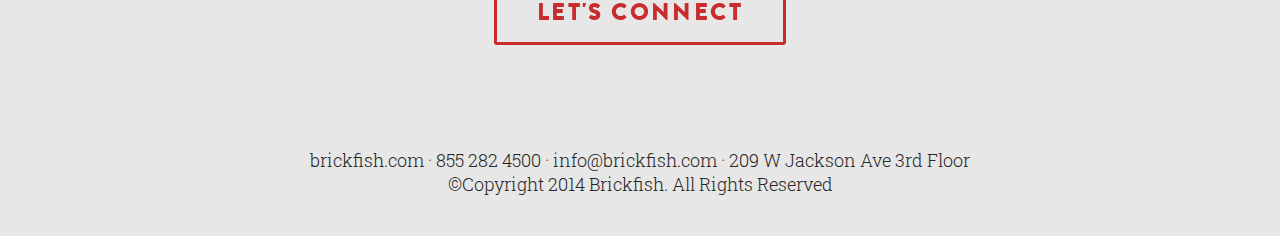
==== commit 3d85b727: "google analytics" ====
--- a/index.html
+++ b/index.html
@@ -27,31 +27,31 @@
         <script type="text/javascript" src="js/main.js"></script>
 
        <script type="text/javascript">
-          
+
   $(document).ready(function() {
-    
+
     /* Every time the window is scrolled ... */
     $(window).scroll( function(){
-    
+
         /* Check the location of each desired element */
         $('.hideme').each( function(i){
-            
+
             var bottom_of_object = $(this).offset().top + $(this).outerHeight();
             var bottom_of_window = $(window).scrollTop() + $(window).height();
-            
+
             /* If the object is completely visible in the window, fade it it */
             if( bottom_of_window > bottom_of_object ){
-                
-                $(this).animate({'opacity':'1'},700); 
-                    
+
+                $(this).animate({'opacity':'1'},700);
+
             }
-            
-        }); 
-    
+
+        });
+
     });
-    
+
 });
-        </script> 
+        </script>
     </head>
 
     <body>
@@ -70,12 +70,36 @@
 
               <div class="header grid-full">
               <a href="http://brickfish.com/" target="_blank"><img id="main-logo" src="img/logo-2.png" width="400"></a>
-              <p>At Brickfish, we effectively strategize, design, build and measure your social media and digital marketing efforts in order to increase brand engagement and drive revenue.</p>
-
+              <p class="intro-p">At Brickfish, we effectively strategize, design, build and measure your social media and digital marketing efforts in order to increase brand engagement and drive revenue.</p>
+              <br>
+              <div class="header-add">
+	              <h1 style="color: #262626; text-align: center;" class="h1-addareas">AREAS OF EXPERTISE</h1>
+				  <div class="grid-3">
+					  <h2>STRATEGY</h2>
+					  <p>Data-First Approach</p>
+					  <p>Digital Strategy</p>
+					  <p>Content Strategy</p>
+					  <p>Data & Analytics</p>
+				  </div>
+				  <div class="grid-3">
+					  <h2>TECHNOLOGY</h2>
+					  <p>Patented Social Software Suite</p>
+					  <p>Web Development</p>
+					  <p>Mobile Applications</p>
+				  </div>
+				  <div class="grid-3 add-sm">
+					  <h2>SOCIAL MEDIA</h2>
+					  <p>Social Media Mangagement</p>
+					  <p>Video & Content Creation</p>
+					  <p>Real-Time Marketing</p>
+					  <p>Social Customer Care</p>
+					  <p>Programs & Promotions</p>
+				  </div>
               </div>
-
-              <section class="row">
-                  <div class="grid-half neiman">
+              </div>
+
+              <section class="row cs-row">
+                  <div class="grid-3 neiman">
                     <div class="text-only hideme">
                       <h1>NEIMAN MARCUS:<br>NEW YORK FASHION WEEK</h1>
                       <p>Social Content Strategy<br><span style="font-family: 'BrandonGrotesqueWeb-Black'; color: #c82d2e; font-weight: normal; letter-spacing: 1px">925K</span> Engagements</p>
@@ -83,8 +107,8 @@
                   </div>
 
 
-                  <div class="grid-half costco">
-                  
+                  <div class="grid-3 costco">
+
                     <div class="text hideme">
                       <h1 style="color:#262626">COSTCO:<br>SAVINGS TOO BIG</h1>
                       <p style="color:#808080">Social Referral Program<br><span style="font-family: 'BrandonGrotesqueWeb-Black';color: #c82d2e; font-weight: normal;letter-spacing: 1px">$8.2M</span> in Sales</p>
@@ -92,34 +116,33 @@
                         <a href="http://brickfish.com/costco-savings-too-big/" target="_blank" class="button">VIEW</a>
                     </div>
                     </div>
-   
-                  </div>
-                  
+   					</div>
+
+
+
+                  <div class="grid-3 firestone">
+                    <div class="text-only hideme">
+                      <h1>FIRESTONE:<br>REAL-TIME MARKETING</h1>
+                      <p>Outreach Strategy<br><span style="font-family: 'BrandonGrotesqueWeb-Black';color: #c82d2e; font-weight: normal;letter-spacing: 1px">3.4K</span> Monthly Personalized Replies</p>
+                    </div>
+                  </div>
+
             </section>
 
-            <section class="row">
-                  <div class="grid-half hertz">
+            <section class="row cs-row">
+
+            <div class="grid-3 hertz">
                     <div class="text hideme">
                       <h1 style="color:#262626">HERTZ:<br>SPRING BREAK</h1>
                       <p style="color:#808080">Web App<br><span style="font-family: 'BrandonGrotesqueWeb-Black';color: #c82d2e; font-weight: normal;letter-spacing: 1px">1.9M</span> in Potential Reach</p>
 
                     <div class="cta">
                         <a href="http://brickfish.com/hertz-spring-break/" target="_blank" class="button">VIEW</a>
-                    </div> 
-                    </div>                
-                  </div>
-
-                  <div class="grid-half firestone">
-                    <div class="text-only hideme">
-                      <h1>FIRESTONE:<br>REAL-TIME MARKETING</h1>
-                      <p>Outreach Strategy<br><span style="font-family: 'BrandonGrotesqueWeb-Black';color: #c82d2e; font-weight: normal;letter-spacing: 1px">3.4K</span> Monthly Personalized Replies</p>
-                    </div>
-                  </div>
-            </section>
-
-            <section class="row">
-
-                  <div class="grid-half trolli">
+                    </div>
+                    </div>
+                  </div>
+
+            <div class="grid-3 trolli">
                    <div class="text hideme">
                       <h1>TROLLI:<br>EVIL TWINS</h1>
                       <p>Mobile Application<br><span style="font-family: 'BrandonGrotesqueWeb-Black';color: #c82d2e; font-weight: normal;letter-spacing: 1px">$4.2M</span> in Sales</p>
@@ -130,8 +153,7 @@
                     </div>
                   </div>
 
-
-                  <div class="grid-half topco">
+			<div class="grid-3 topco">
                     <div class="text hideme">
                       <h1 style="color:#262626">TOPCO:<br>BRAND WEBSITES</h1>
                       <p style="color:#808080">Web Development<br><span style="font-family: 'BrandonGrotesqueWeb-Black';color: #c82d2e; font-weight: normal;letter-spacing: 1px">28</span> Websites</p>
@@ -141,16 +163,15 @@
                     </div>
                     </div>
                   </div>
-            
-            </section>
+</section>
+
+
 
 
 
         <section class="row">
              <div class=" grid-full services">
                   <div class="services-text hideme">
-                   <h1 style="color: #262626; text-align: center;">ADDITIONAL AREAS OF EXPERTISE</h1>
-                    <p>Patented Social Software Suite  <span style="color: #c82d2e;">&middot;</span>  Social Media Management  <span style="color: #c82d2e;">&middot;</span>  Content Creation  <span style="color: #c82d2e;">&middot;</span>  Data & Analytics</p>
 
                     <div class="cta-big">
                         <a href="mailto:maria.papasotiriou@brickfish.com" target="_blank" class="button-big">LET'S CONNECT</a>
@@ -161,10 +182,10 @@
 
             <footer>
               <p>brickfish.com  <span style="color: #c82d2e;">&middot;</span>  855 282 4500  <span style="color: #c82d2e;">&middot;</span>  info@brickfish.com  <span style="color: #c82d2e;">&middot;</span>  209 W Jackson Ave 3rd Floor<br>
-©Copyright 2014 Brickfish. All Rights Reserved</p>  
+©Copyright 2014 Brickfish. All Rights Reserved</p>
             </footer>
 
-             
+
         </section>
 
 
@@ -174,7 +195,16 @@
         <!-- Javascript -->
         <!-- In the footer for better performance -->
 
-
+        <script>
+          (function(i,s,o,g,r,a,m){i['GoogleAnalyticsObject']=r;i[r]=i[r]||function(){
+          (i[r].q=i[r].q||[]).push(arguments)},i[r].l=1*new Date();a=s.createElement(o),
+          m=s.getElementsByTagName(o)[0];a.async=1;a.src=g;m.parentNode.insertBefore(a,m)
+          })(window,document,'script','https://www.google-analytics.com/analytics.js','ga');
+
+          ga('create', 'UA-23421662-18', 'auto');
+          ga('send', 'pageview');
+
+        </script>
     </body>
 
 </html>
--- a/css/main.css
+++ b/css/main.css
@@ -215,9 +215,6 @@
 /* line 9, /Users/cferdinandi/Sites/kraken/src/sass/components/_grid.scss */
 .container {
   background: #e7e7e7;
-  margin-left: auto;
-  margin-right: auto;
-  max-width: 80%;
   width: 100%;
 }
 
@@ -236,9 +233,73 @@
   float: left;
   display: flex !important;
 }
+.grid-3 {
+	width: 100%;
+	height: 400px;
+}
+@media all and (min-width: 768px) {
+	.grid-3 {
+		width: 33.3%;
+		float: left;
+		height: 400px;
+	/* 	display: flex!important; */
+	}
+}
+@media all and (min-width: 992px) {
+	.add-sm p {
+		padding-left: 30px;
+		padding-right: 30px;
+	}
+}
+@media all and (min-width: 1200px) {
+	.add-sm p {
+		padding-left: 75px;
+		padding-right: 75px;
+	}
+}
+
+.intro-p {
+	padding-top: 30px;
+	padding-bottom: 30px;
+}
+.header-add {
+	width: 100%;
+	display: inline-block;
+	background-color: rgba(255, 255, 255, 0.45);
+    padding-bottom: 40px;
+}
+.header .header-add h2 {
+	text-align: center;
+	margin-bottom: 5px;
+}
+.header .header-add p {
+	width: 100%;
+}
+.header .header-add .grid-3 {
+	height: auto;
+}
+
+.cs-row .grid-3 {
+	display:flex;
+}
 .neiman {
   background-image: url('http://brickfish.com/wp-content/uploads/2016/05/NM-1.jpg');
   background-size: cover;
+}
+@media all and (min-width: 768px) {
+	.neiman h1 {
+		width: 240px;
+	}
+}
+@media all and (min-width: 992px) {
+	.neiman h1 {
+		width: 290px;
+	}
+}
+@media all and (min-width: 1200px) {
+	.neiman h1 {
+		width: 310px;
+	}
 }
 .firestone {
   background-image: url('http://brickfish.com/wp-content/uploads/2016/05/firestone2.jpg');
@@ -251,10 +312,61 @@
   background-position: 50%, 50%;
 }
 .costco {
-  background-image: url('http://brickfish.com/wp-content/uploads/2016/05/costco-2.jpg');
-    background-repeat: no-repeat;
-  background-size: contain;
-  background-position: bottom right;
+		background-image: url('http://brickfish.com/wp-content/uploads/2016/06/Costco_MobileMockUp-New_2.png');
+	    background-repeat: no-repeat;
+	    background-size: 70%;
+	    background-position: 132px -12px;
+	}
+	@media all and (min-width: 768px) {
+		.costco {
+			background-size: 95%;
+			background-position: top center;
+		}
+		.costco h1 {
+			width: 60%;
+		}
+	}
+	@media all and (min-width: 992px) {
+		.costco {
+			background-size: 80%;
+			background-position: top center;
+		}
+		.costco h1 {
+			width: 50%;
+		}
+	}
+	@media all and (min-width: 1200px) {
+		.costco {
+		  background-size: 90%;
+		  background-position: 42px -12px;
+		}
+		.costco h1 {
+			width: 180px;
+		}
+	}
+	@media all and (min-width: 1600px) {
+		.costco {
+		  background-size: 90%;
+		  background-position: 42px -12px;
+		}
+		.costco h1 {
+			width: 100%;
+		}
+	}
+@media all and (min-width: 1475px) {
+	.costco {
+	  background-size: contain;
+	  background-position: bottom right;
+	}
+}
+.costco .text {
+	width: 100%;
+    height: 100%;
+    padding-bottom: 10%;
+    padding-left: 25px;
+    background-color: rgba(255, 255, 255, 0.5);
+    margin-bottom: 0;
+    margin-left: 0;
 }
 .hertz {
   background-image: url('http://brickfish.com/wp-content/uploads/2016/05/hertz2-1.jpg');
@@ -262,11 +374,62 @@
   background-size: contain;
   background-position: top right;
 }
+@media all and (min-width: 920px) {
+	.hertz h1 {
+		width: 200px;
+	}
+}
+@media all and (min-width: 992px) {
+	.hertz {
+		background-position: right -50px;
+	}
+}
+@media all and (min-width: 1400px) {
+	.hertz h1 {
+		width: 100%;
+	}
+}
+.hertz .text {
+	width: 100%;
+    height: 100%;
+    padding-bottom: 10%;
+    padding-left: 25px;
+    background-color: rgba(255, 255, 255, 0.5);
+    margin-bottom: 0;
+    margin-left: 0;
+}
 .topco {
   background-image: url('http://brickfish.com/wp-content/uploads/2016/05/topco.jpg');
     background-repeat: no-repeat;
   background-size: contain;
   background-position: top right;
+}
+.topco h1 {
+	width: 168px;
+}
+@media all and (min-width: 482px) {
+	.topco h1 {
+		width: 200px;
+	}
+}
+@media all and (min-width: 920px) {
+	.topco h1 {
+		width: 200px;
+	}
+}
+@media all and (min-width: 1630px) {
+	.topco h1 {
+		width: 100%;
+	}
+}
+.topco .text {
+	width: 100%;
+    height: 100%;
+    padding-bottom: 10%;
+    padding-left: 25px;
+    background-color: rgba(255, 255, 255, 0.5);
+    margin-bottom: 0;
+    margin-left: 0;
 }
 .grey {
   background: #e7e7e7;
@@ -302,6 +465,11 @@
   -webkit-margin-before: 0 !important;
   -webkit-margin-after: 0 !important;
 }
+h2 {
+	font-family: 'BrandonGrotesqueWeb-Black';
+	font-size: 2em;
+	font-weight: 400;
+}
 p {
   font-weight: 300;
   color: #e9e9e9;
@@ -310,6 +478,12 @@
   -webkit-margin-before: 0 !important;
   -webkit-margin-after: 0 !important;
 }
+
+.h1-addareas {
+	padding-top: 40px;
+	padding-bottom: 20px;
+}
+
 .text {
   display: flex !important;
   flex-direction: column !important;
@@ -465,7 +639,10 @@
 @media (max-width: 1360px) {
 
 h1 {
-  font-size: 1.7em;
+  font-size: 1.9em;
+}
+h2 {
+	font-size: 1.5em;
 }
 .services p {
   font-size: 16px;
@@ -473,11 +650,11 @@
 
 }
 @media (max-width: 1100px) {
-.container {
-  max-width: 90%;
-}
 h1 {
-  font-size: 1.3em;
+  font-size: 1.7em;
+}
+h2 {
+	font-size: 1.3em;
 }
 .services p {
   font-size: 16px;
@@ -489,14 +666,14 @@
   font-size:16px;
  }
  .costco {
- background-position-x: 50px;
+ background-position-y: 20px;
  }
  
 }
 
 @media (max-width: 770px) {
 .container {
-  max-width: 90%;
+  max-width: 100%;
 }
 .header {
   padding: 75px 0;
@@ -507,7 +684,10 @@
   width: 100%;
 }
 h1 {
-  font-size: 2em;
+  font-size: 1.5em;
+}
+h2 {
+	font-size: 1.7em;
 }
  p {
   font-size:20px;
@@ -520,10 +700,11 @@
 .hertz {
   background-repeat: no-repeat;
   background-size: contain;
-  background-position: top right;
-}
-
-}
+  background-position: right -50px;
+}
+
+}
+
 @media (max-width: 481px) {
 .container {
   max-width: 100%;
@@ -551,3 +732,5 @@
 }
   
 }
+
+
